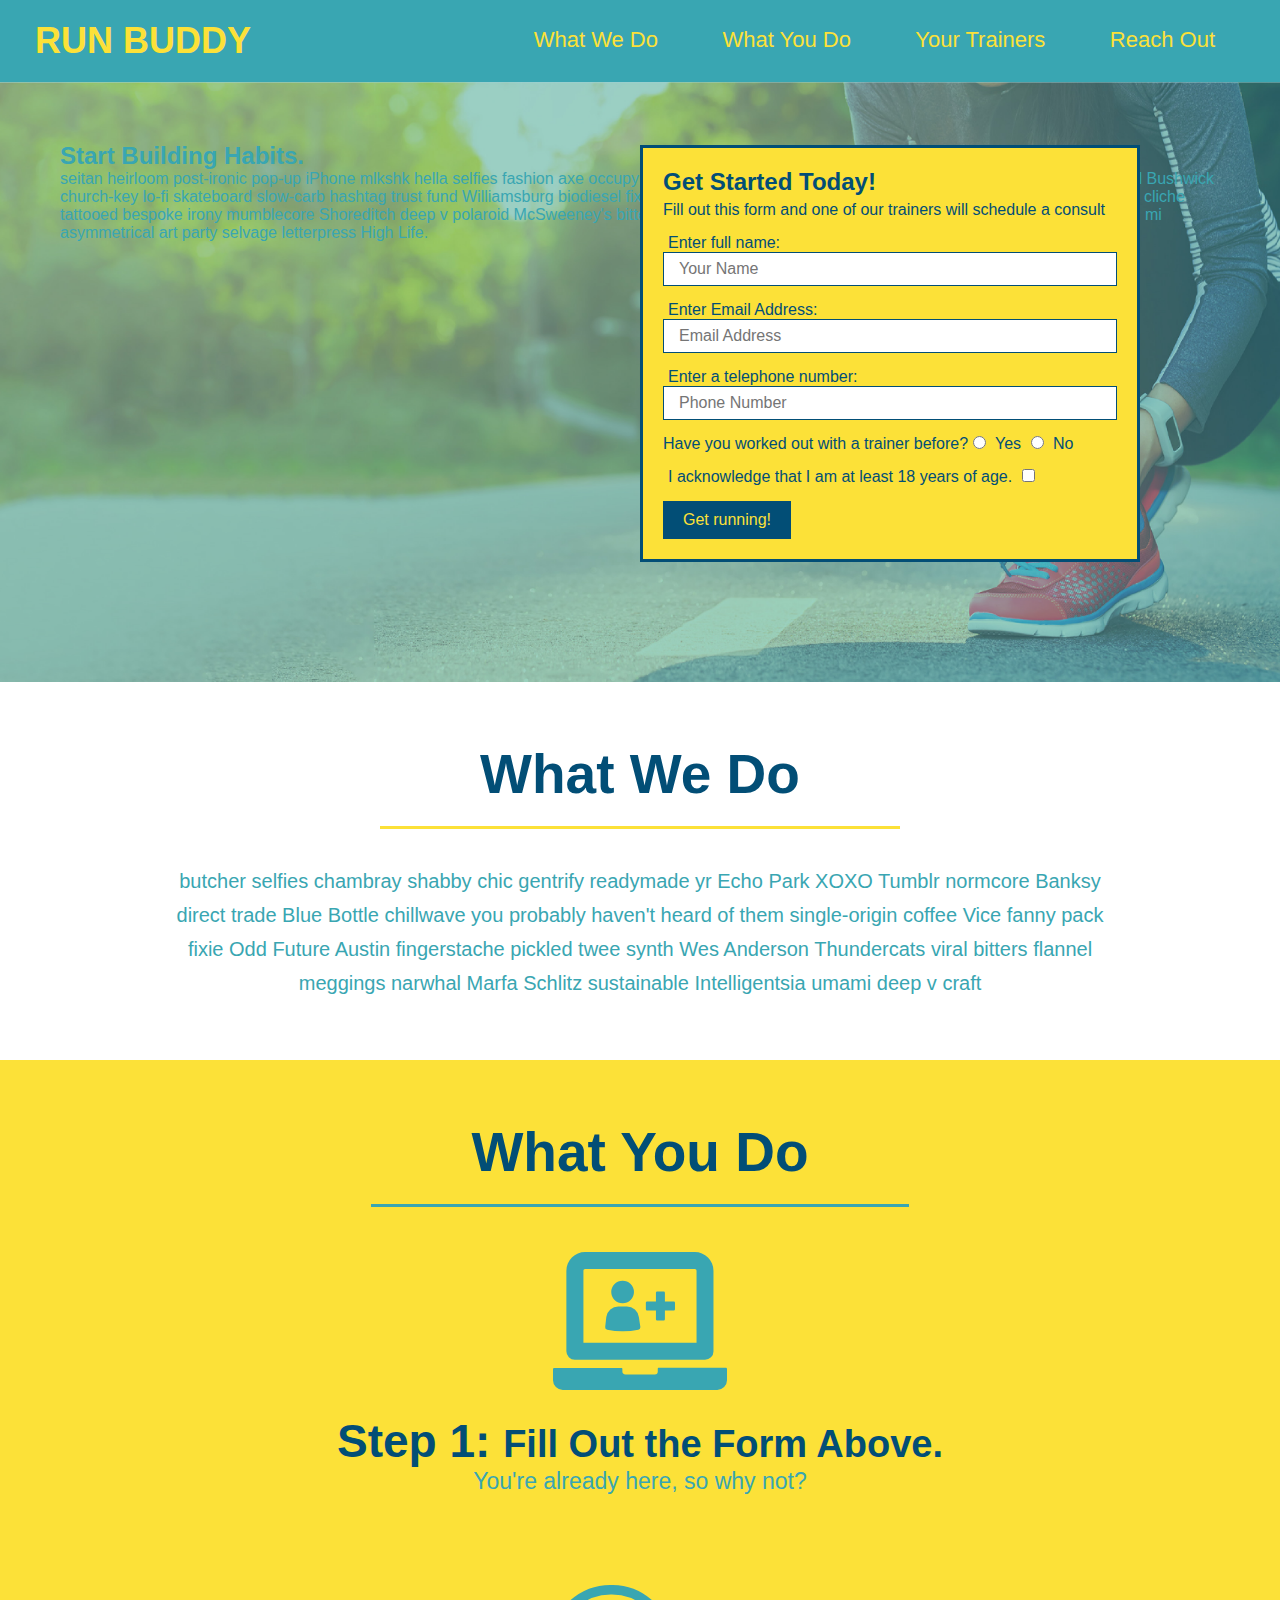
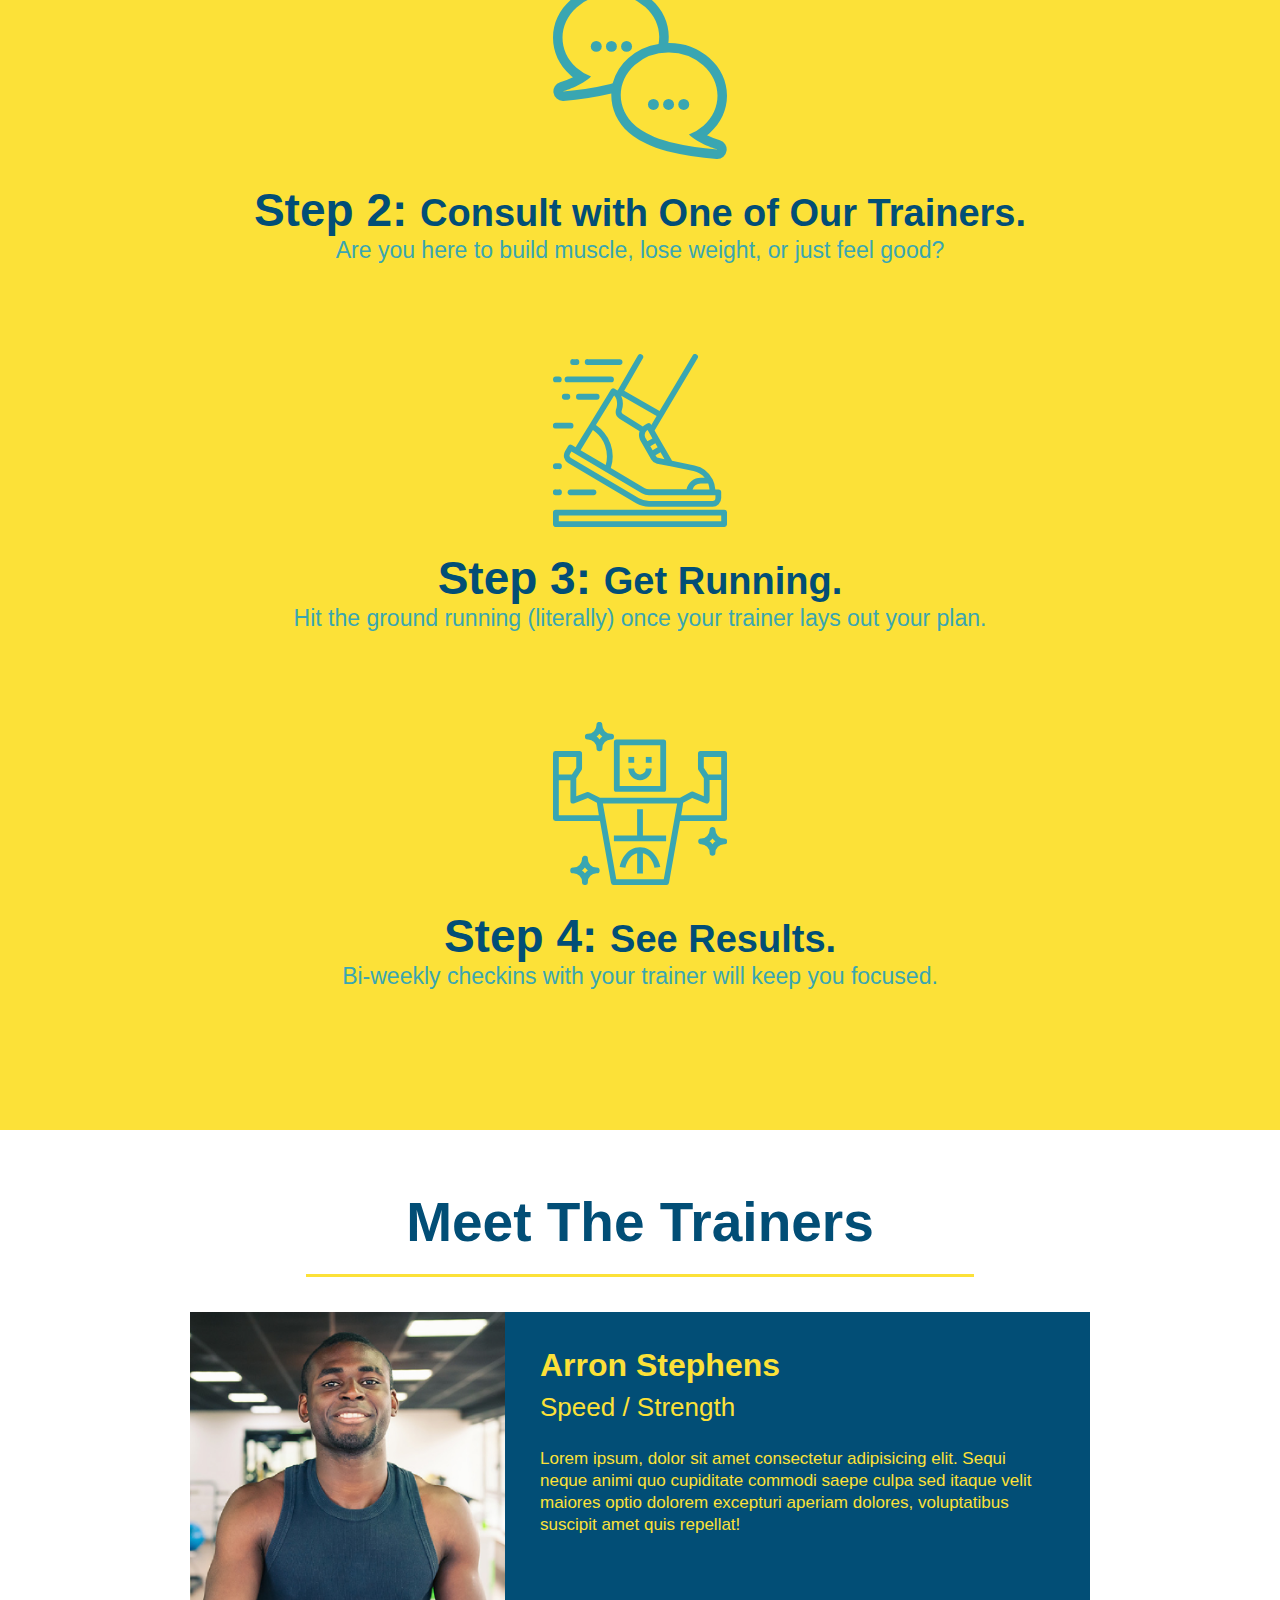
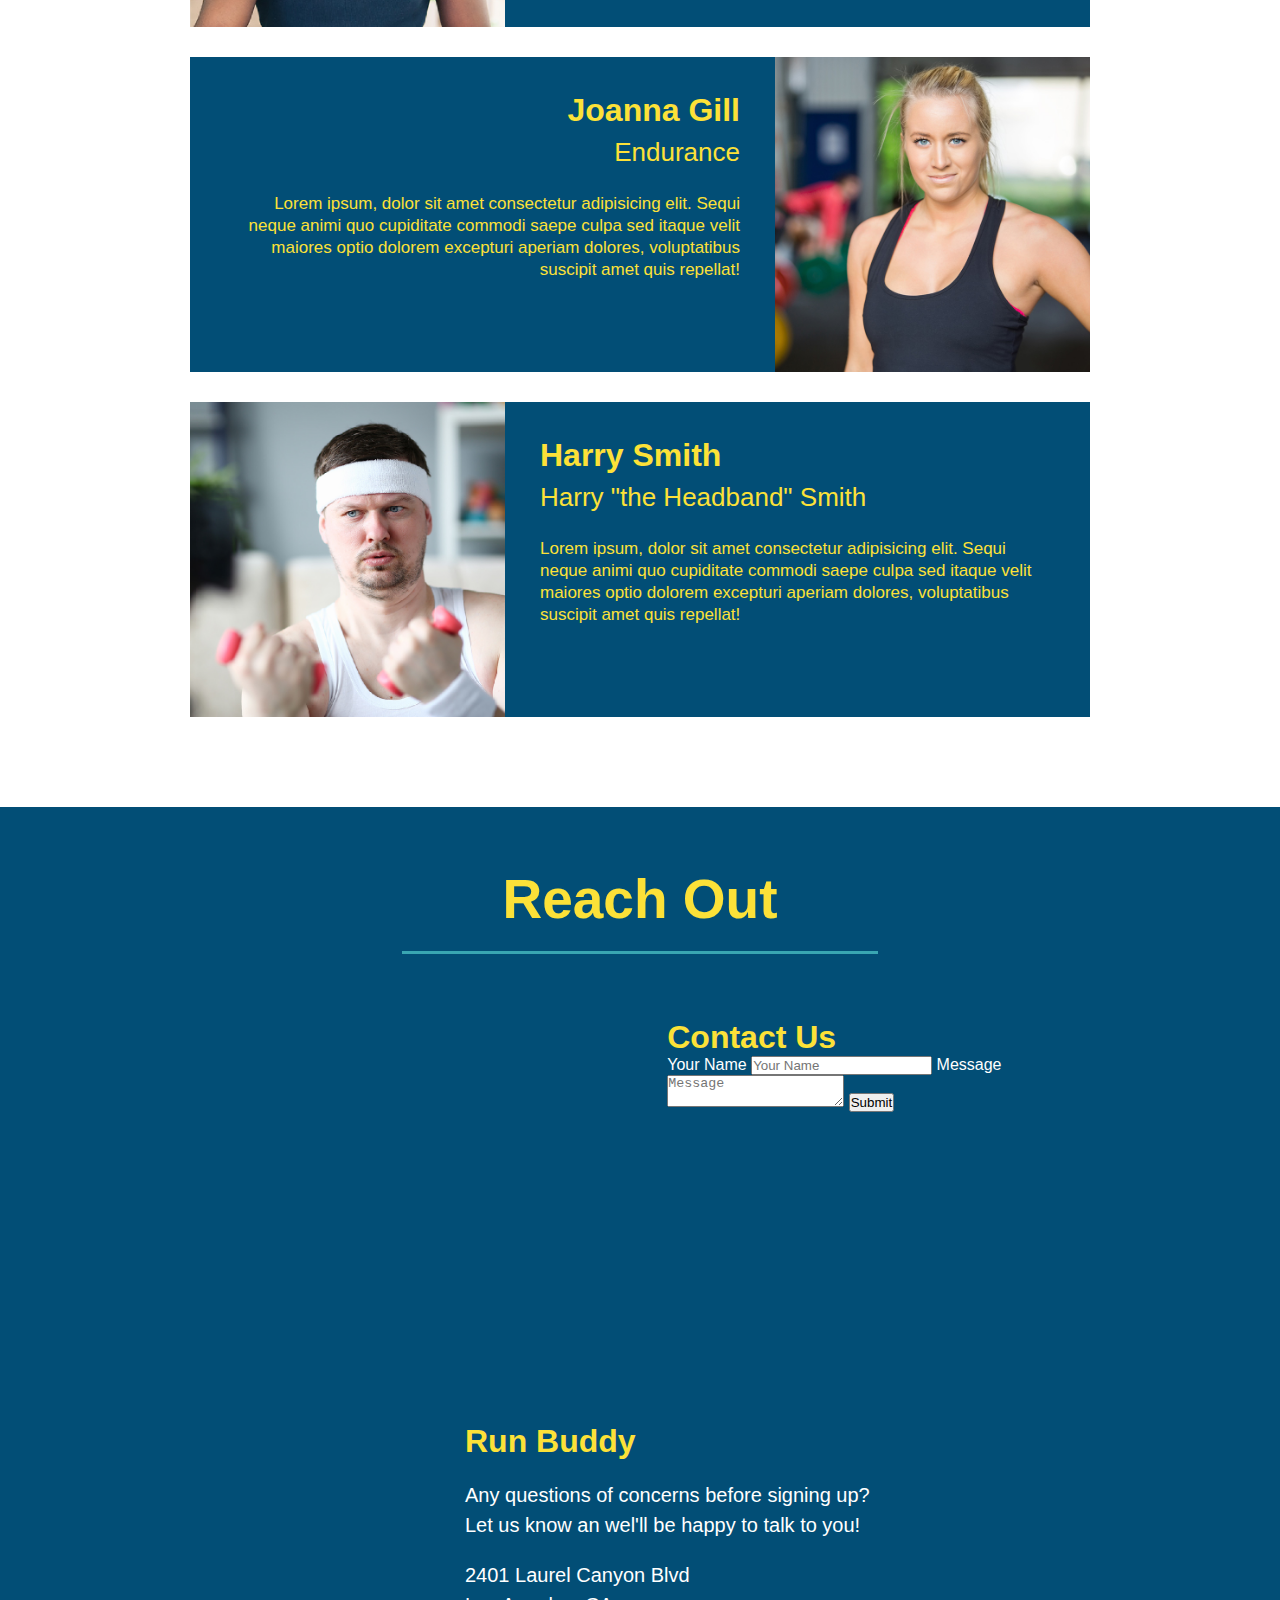
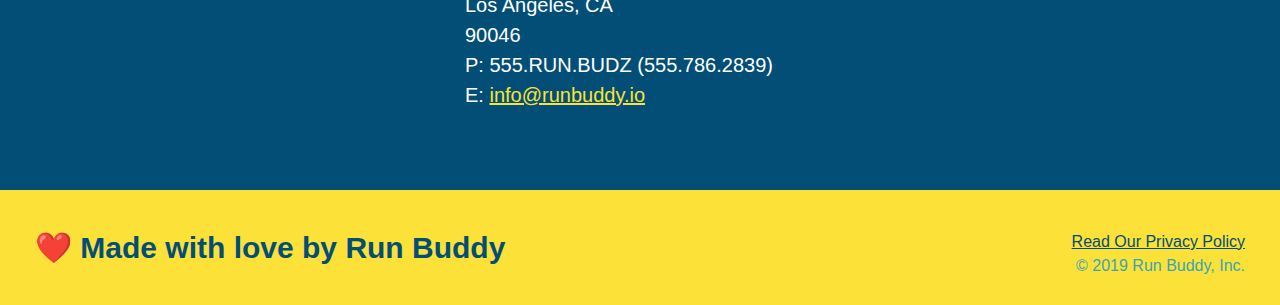
==== index.html @ 1f7f39ad "add contact form" ====
<!DOCTYPE html>
<html lang="en">

<head>
  <meta charset="UTF-8" />
  <title>Run Buddy</title>
  <link rel="stylesheet" href="./assets/css/style.css" />
</head>    

<body>
  <!-- navigation -->
  <header>
    <h1>
      <a href="index.html">RUN BUDDY</a>
    </h1>
    <nav>
      <!-- Unordered list element-->
      <ul>
        <!--List item element-->
        <li>
          <!-- Anchor element-->
          <a href="#what-we-do">What We Do</a>
        </li>
        <li>
          <a href="#what-you-do">What You Do</a>
        </li>
        <li>
          <a href="#your-trainers">Your Trainers</a>
        </li>
        <li>
          <a href="#reach-out">Reach Out</a>
        </li>
      </ul>
    </nav>
  </header>
    
  
  <!-- hero/jumbotron-->
  <section class="hero">

    <!--Left side hero text-->
    <div class="hero-cta">
    <h2>Start Building Habits.</h2>
    <p>
      seitan heirloom post-ironic pop-up iPhone mlkshk hella selfies fashion axe occupy readymade put a bird on it messenger bag Wes Anderson Schlitz plaid Bushwick church-key lo-fi skateboard slow-carb hashtag trust fund Williamsburg biodiesel fixie farm-to-table 8-bit banjo XOXO Banksy chillwave bicycle rights retro cliche tattooed bespoke irony mumblecore Shoreditch deep v polaroid McSweeney's bitters cray gentrify tofu Marfa you probably haven't heard of them yr banh mi asymmetrical art party selvage letterpress High Life.
    </p>
    </div>
    
    <!--Hero Fill In Form-->
    <div class="hero-form">
      <h3>Get Started Today!</h3>
      <p>Fill out this form and one of our trainers will schedule a consult</p>
      <!-- Add form element -->
      <form>
        <label for="name">Enter full name:</label>
        <input type="text" placeholder="Your Name" name="name" id="name" class="form-input" />
        <label for="email">Enter Email Address:</label>
        <input type="email" placeholder="Email Address" name="email" id="email" class="form-input" />
        <label for="phone">Enter a telephone number:</label>
        <input type="tel" placeholder="Phone Number" name="phone" id="phone" class="form-input"/>
        <p>
          Have you worked out with a trainer before?
          <input type="radio" name="trainer-confirm" id="trainer-yes" />
          <label for="trainer-yes">Yes</label>
          <input type="radio" name="trainer-confirm" id="trainer-no" />
          <label for="trainer-no">No</label>
        </p>
        <p>  
          <label for="checkbox">
            I acknowledge that I am at least 18 years of age.
          </label>          
          <input type="checkbox" name="age-confirm" id="checkbox">
        </p>
        <button type="submit">
          Get running!
        </button>
      </form>
    </div>
  </section>

  <!--"what we do" section-->
  <section id="what-we-do" class="intro" >
    <h2 class="section-title primary-border">What We Do</h2>
    <p>
      butcher selfies chambray shabby chic gentrify readymade yr Echo Park XOXO Tumblr normcore Banksy direct trade Blue Bottle chillwave you probably haven't heard of them single-origin coffee Vice fanny pack fixie Odd Future Austin fingerstache pickled twee synth Wes Anderson Thundercats viral bitters flannel meggings narwhal Marfa Schlitz sustainable Intelligentsia umami deep v craft
    </p>
  </section>

  <!--"what you do" section-->
  <section id="what-you-do" class="steps">
    <h2 class="section-title secondary-border">What You Do</h2>
  
    <div>
      <img src="./assets/images/step-1.svg" alt="" />
      <h3>Step 1: <span>Fill Out the Form Above.</span></h3>
      <p>You're already here, so why not?</p>
    </div>

    <div>
      <img src="./assets/images/step-2.svg" alt="" />
      <h3>Step 2: <span>Consult with One of Our Trainers.</span> </h3>
      <p>Are you here to build muscle, lose weight, or just feel good?</p>
    </div>

    <div>
      <img src="./assets/images/step-3.svg" alt="" />
      <h3>Step 3: <span>Get Running.</span></h3>
      <p>Hit the ground running (literally) once your trainer lays out your plan.</p>
    </div>


    <div>
      <img src="./assets/images/step-4.svg" alt="" />
      <h3>Step 4: <span>See Results.</span></h3>
      <p>Bi-weekly checkins with your trainer will keep you focused.</p>
    </div>
  </section>

  <!--"meet the trainers" section-->
  <section id="your-trainers" class="trainers">
    <h2 class="section-title primary-border">
      Meet The Trainers
    </h2>
    
    <!-- First trainer-->
    <article class="trainer">
      <img src="./assets/images/trainer-1.jpg" alt="Arron Stephens in his workout clothes, ready to pump iron" />
      <div class="trainer-bio text-left">
        <h3>Arron Stephens</h3>
        <h4>Speed / Strength</h4>
        <p> Lorem ipsum, dolor sit amet consectetur adipisicing elit. Sequi neque animi quo cupiditate commodi saepe culpa sed
          itaque velit maiores optio dolorem excepturi aperiam dolores, voluptatibus suscipit amet quis repellat!
        </p>
      </div>
    </article>

    <!--Second Trainer-->
    <article class="trainer">
      <div class="trainer-bio text-right">
        <h3>Joanna Gill</h3>
        <h4>Endurance</h4>
        <p> Lorem ipsum, dolor sit amet consectetur adipisicing elit. Sequi neque animi quo cupiditate commodi saepe culpa sed
          itaque velit maiores optio dolorem excepturi aperiam dolores, voluptatibus suscipit amet quis repellat!
        </p>
      </div>
      <img src="./assets/images/trainer-2.jpg" alt="Joanna Gill cooling off after a workout" />
    </article>

    <!--Third Trainer-->
    <article class="trainer">
      <img src="./assets/images/trainer-3.jpg" alt="Harry Smith wearing a headband and lifting comically small pink weights" />
      <div class="trainer-bio text-left">
        <h3>Harry Smith</h3>
        <h4>Harry "the Headband" Smith</h4>
        <p> Lorem ipsum, dolor sit amet consectetur adipisicing elit. Sequi neque animi quo cupiditate commodi saepe culpa sed
          itaque velit maiores optio dolorem excepturi aperiam dolores, voluptatibus suscipit amet quis repellat!
        </p>
      </div>
    </article>

  </section>

  <!--"reach out" section-->
  <section id="reach-out" class="contact">
    <h2 class="section-title secondary-border">Reach Out</h2>
    <div class="contact-info">
      <iframe src="https://www.google.com/maps/embed?pb=!1m18!1m12!1m3!1d3303.2302386345996!2d-118.37690568478334!3d34.114854980588845!2m3!1f0!2f0!3f0!3m2!1i1024!2i768!4f13.1!3m3!1m2!1s0x80c2be8a2e078279%3A0x8ee19afbb55d16d6!2s2401%20Laurel%20Canyon%20Blvd%2C%20Los%20Angeles%2C%20CA%2090046!5e0!3m2!1sen!2sus!4v1624311649827!5m2!1sen!2sus" 
      style="border:0;" 
      allowfullscreen="" 
      loading="lazy">
      </iframe>      
      
      <div class="contact-form">
        <h3>Contact Us</h3>
        <form>
          <label for="contact-name">Your Name</label>
          <input type="text" id="contact-name" placeholder="Your Name" />
          
          <label for="contact-message">Message</label>
          <textarea id="contact-message" placeholder="Message"></textarea>

          <button type="submit">Submit</button>
        </form>
      </div>
      
      <div>
        <h3>Run Buddy</h3>
        <p>
          Any questions of concerns before signing up?
          <br />
          Let us know an wel'll be happy to talk to you!
        </p>
        <address>
          2401 Laurel Canyon Blvd <br />
          Los Angeles, CA <br />
          90046 <br />
          P: 555.RUN.BUDZ (555.786.2839)<br />
          E: <a href="mailto:info@runbuddy.io">info@runbuddy.io</a>
        </address>
      </div>
    </div>
    
  </section>

  <!-- footer -->
  <footer>
    <h2> &#10084;&#65039; Made with love by Run Buddy</h2>
    <div>
      <a href="./privacy-policy.html">Read Our Privacy Policy</a><br />
      &copy; 2019 Run Buddy, Inc.
    </div>
  </footer>

</body>
</html>
---- assets/css/style.css ----
* {
    margin: 0;
    padding: 0;
    box-sizing: border-box;
}
body {
  font-family: Helvetica, Arial, sans-serif;
  color: #39a6b2;
}

header {
  padding: 20px 35px;
  background-color: #39a6b2;
}

header h1 {
  font-weight: bold;
  font-size: 36px;
  color: #fce138;
  margin: 0;
  display: inline;
}

header a {
  text-decoration: none;
  color:#fce138;
}

header nav {
  float:right;
  margin: 7px 0;
}

header nav ul li {
    display: inline;
}

header nav ul li a {
  margin: 0 30px;
  font-weight: lighter;
  font-size: 22px;
}

footer {
  background:#fce138;
  width: 100%;
  padding: 40px 35px;
}

footer h2 {
  display: inline;
  color: #024e76;
  font-size: 30px;
  margin: 0;
}

footer div {
  float: right;
  line-height: 1.5;
  text-align: right;
}

footer a {
  color: #024e76;
}

section {
  padding: 60px;
}

.section-title {
  font-size: 55px;
  color: #024e76;
  margin-bottom: 35px;
  padding: 0 100px 20px 100px;
  display: inline-block;
  border-bottom: 3px solid;
}

.primary-border {
  border-color: #fce138;
}

.secondary-border{
  border-color: #39a6b2;
}

.text-left {
  text-align: left;
}

.text-right {
  text-align: right;
}

/*Hero Style Start*/
.hero {
  background-image: url("../images/hero-bg.jpg");
  height: 600px;
  background-size: cover;
  background-position: center;
  position: relative;
}

.hero-form {
  padding: 20px;
  width:500px;
  background-color: #fce138;
  color: #024e76;
  border: solid 3px #024e76;
  position: absolute;
  bottom: 120px;
  right:140px;
}

.hero-form h3 {
  margin: 0;
  font-size: 24px;
}

.hero-form p {
  margin: 5px 0 15px 0;
}

.form-input {
  font-size: 16px;
  border: 1px solid #024e76;
  display: block;
  padding: 7px 15px;
  font-size: 16px;
  color: #024e76;
  width: 100%;
  margin-bottom: 15px;
}

.hero-form label {
  margin: 0 5px;
}

.hero-form button {
  color: #fce138;
  background-color: #024e76;
  border: none;
  padding: 10px 20px;
  font-size: 16px;
}
/*Hero Style End*/


/*What We Do Style Start*/
.intro {
  text-align: center;
}

.intro p {
  line-height: 1.7;
  color: #39a6b2;
  width: 80%;
  font-size: 20px;
  margin: 0 auto;
}
/*What We Do Style End*/

/*What You Do Style Start*/
.steps {
  text-align: center;
  background: #fce138;
}

.steps div {
  margin-bottom: 80px;
}

.steps img {
  width: 15%;
  margin: 10px 0;
}

.steps h3 {
  color: #024e76;
  font-size: 46px;
  margin-top: 10px;
}

.steps p {
  color: #39a6b2;
  font-size: 23px;
}

.steps span {
  font-size: 38px;
}
/*What You Do Style End*/

/*Meet the Trainers Style Starts*/
.trainers {
  text-align: center;
}  
.trainer {
  width: 900px;
  margin: 0 auto 30px auto;
  background: #024e76;
  color: #fce138;
  overflow: auto;
}

.trainer img {
  width: 35%;
  float: left;
}

.trainer-bio {
  padding: 35px;
  float: left;
  width: 65%;
}

.trainer-bio h3 {
  font-size: 32px;
  margin-bottom: 8px;
}

.trainer-bio h4 {
  font-weight: lighter;
  font-size: 26px;
  margin-bottom: 25px;
}

.trainer-bio p{
  font-size: 17px;
  line-height: 1.3;
}
/*Meet the Trainers Style Ends*/

/*Reach Out Style Starts*/
.contact {
  text-align: center;
  background: #024e76;
}

.contact h2 {
  color: #fce138;
}

.contact-info iframe {
  width: 400px;
  height: 400px;
}

.contact-info div{ 
  color: white;
  width: 410px;
  display: inline-block;
  vertical-align: top;
  text-align: left;
  margin: 30px 0 0 60px;
  color: white;

}
.contact-info h3 {
  color: #fce138;
  font-size: 32px;
}

.contact-info p, .contact-info address {
  margin: 20px 0;
  line-height: 1.5;
  font-size: 20px;
  font-style: normal;
}

.contact-info a {
  color: #fce138;
}
/*Reach Out Style Ends*/
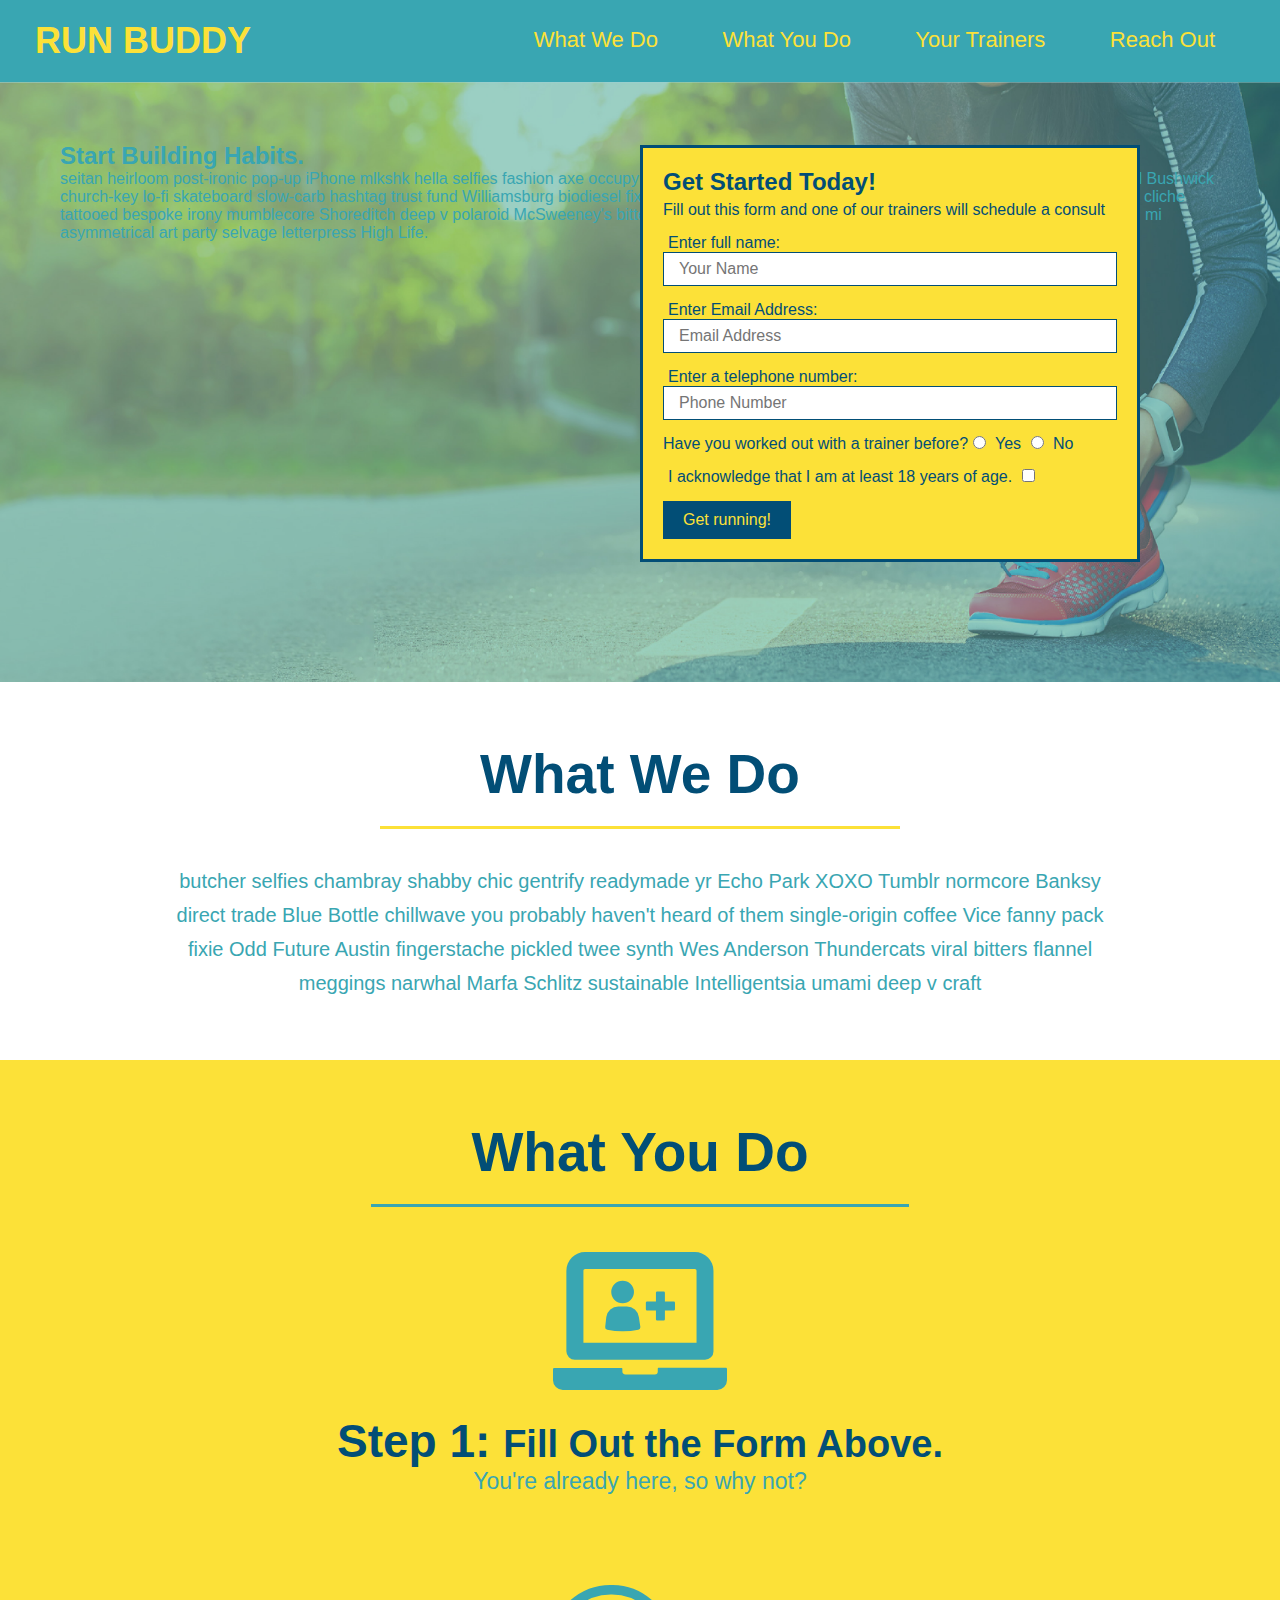
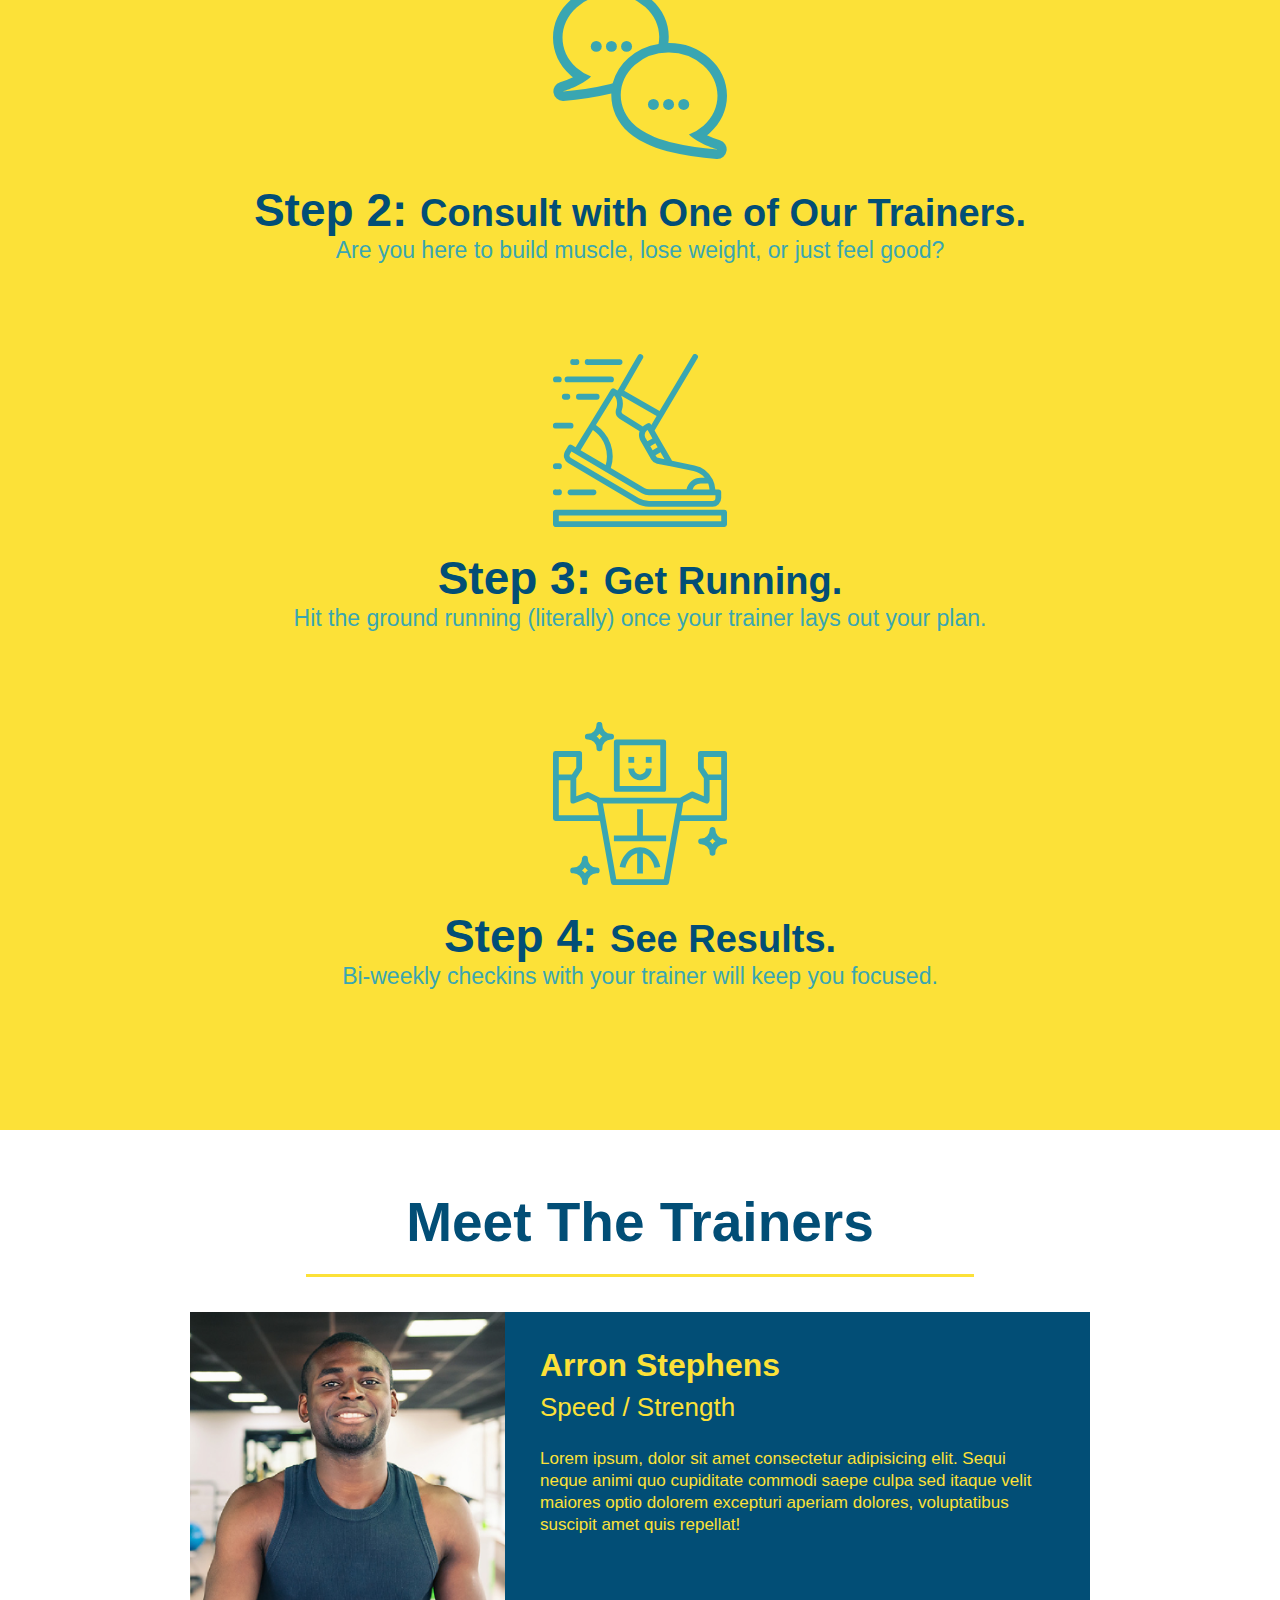
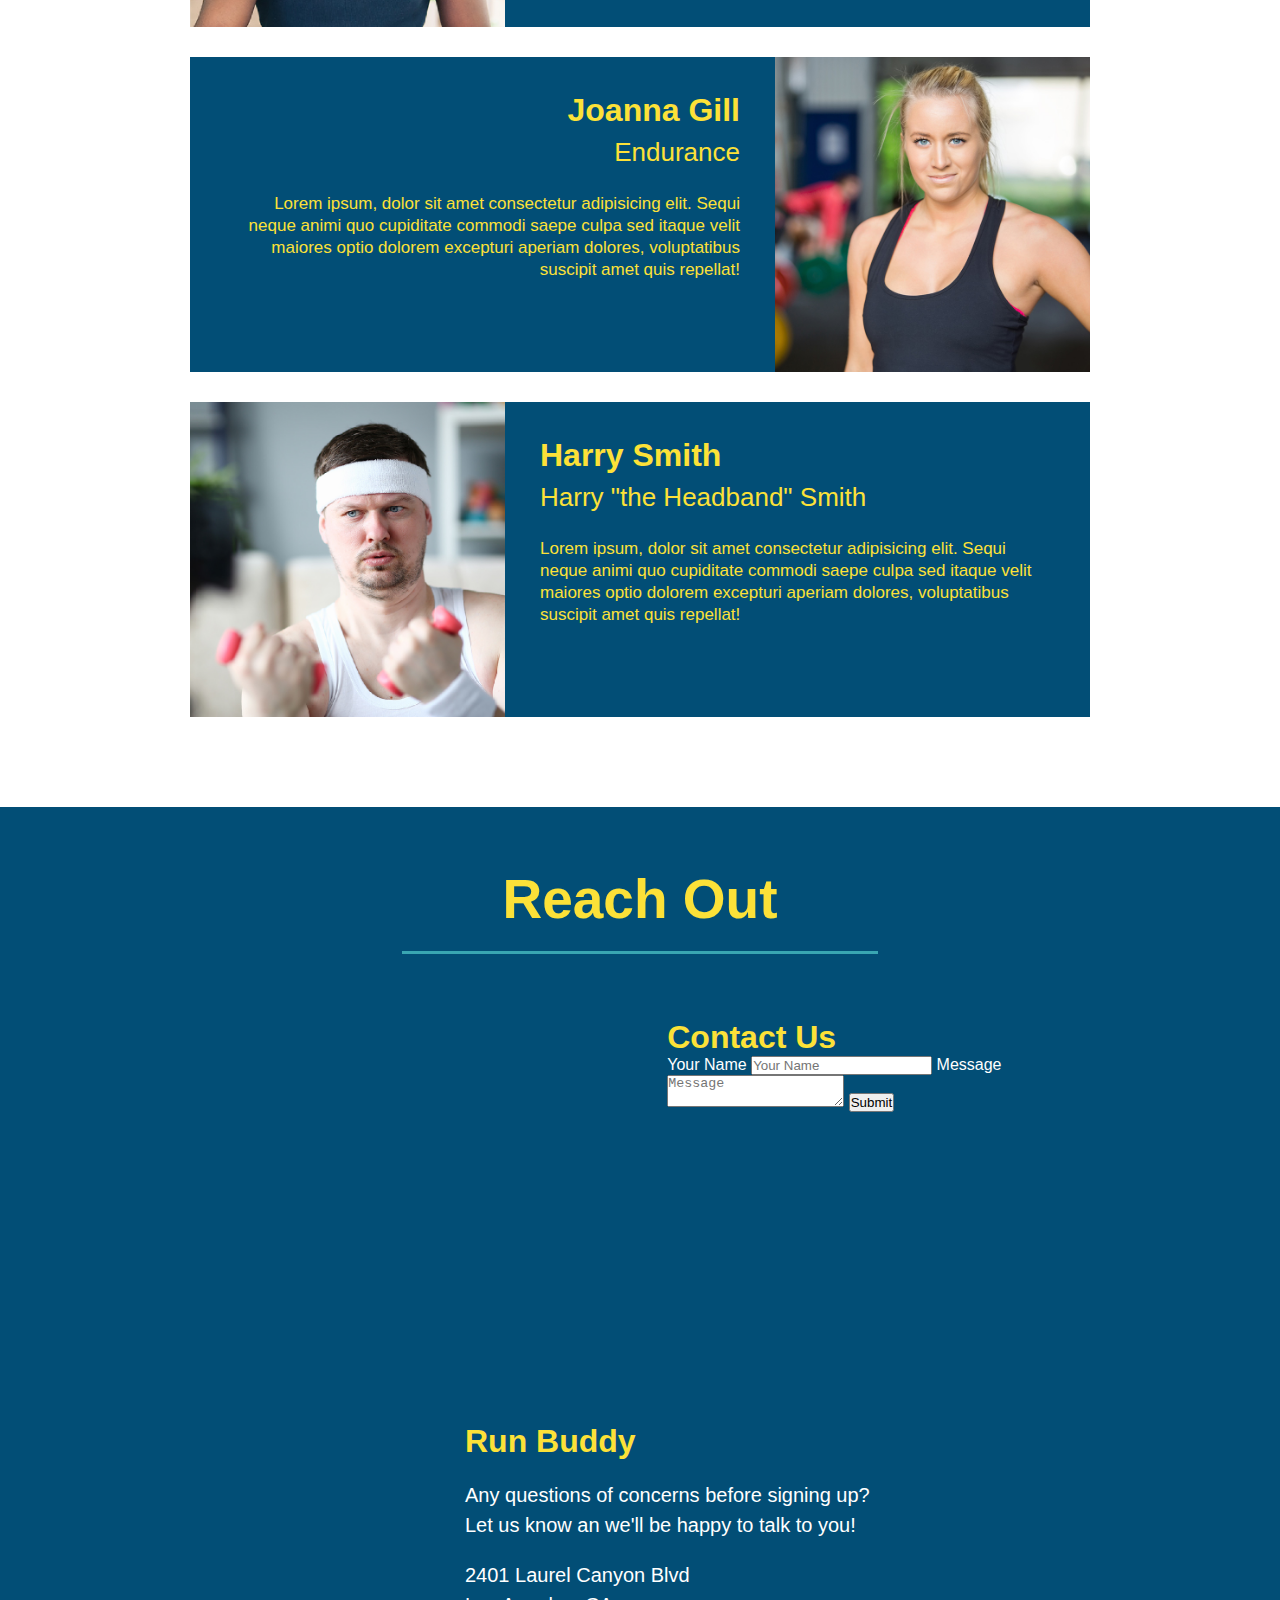
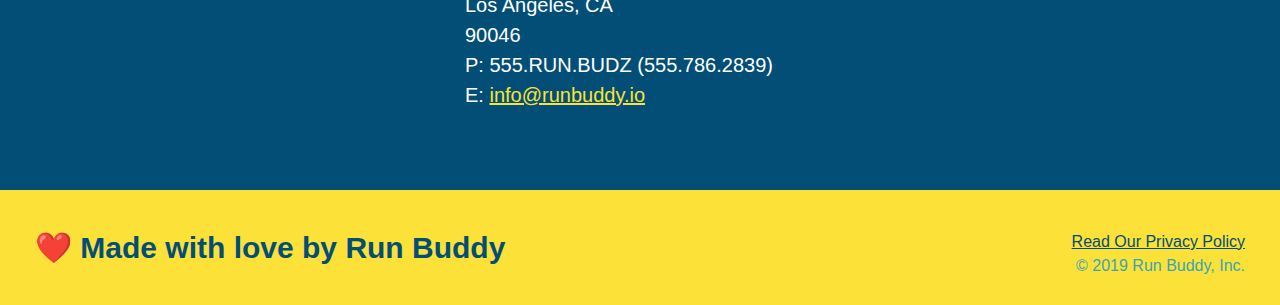
==== commit 21c5fde9: "add flexbox to header" ====
--- a/index.html
+++ b/index.html
@@ -188,7 +188,7 @@
         <p>
           Any questions of concerns before signing up?
           <br />
-          Let us know an wel'll be happy to talk to you!
+          Let us know an we'll be happy to talk to you!
         </p>
         <address>
           2401 Laurel Canyon Blvd <br />
--- a/assets/css/style.css
+++ b/assets/css/style.css
@@ -9,8 +9,11 @@
 }
 
 header {
+  display: flex;
   padding: 20px 35px;
   background-color: #39a6b2;
+  justify-content: space-between;
+  flex-wrap: wrap;
 }
 
 header h1 {
@@ -18,7 +21,6 @@
   font-size: 36px;
   color: #fce138;
   margin: 0;
-  display: inline;
 }
 
 header a {
@@ -27,7 +29,6 @@
 }
 
 header nav {
-  float:right;
   margin: 7px 0;
 }
 
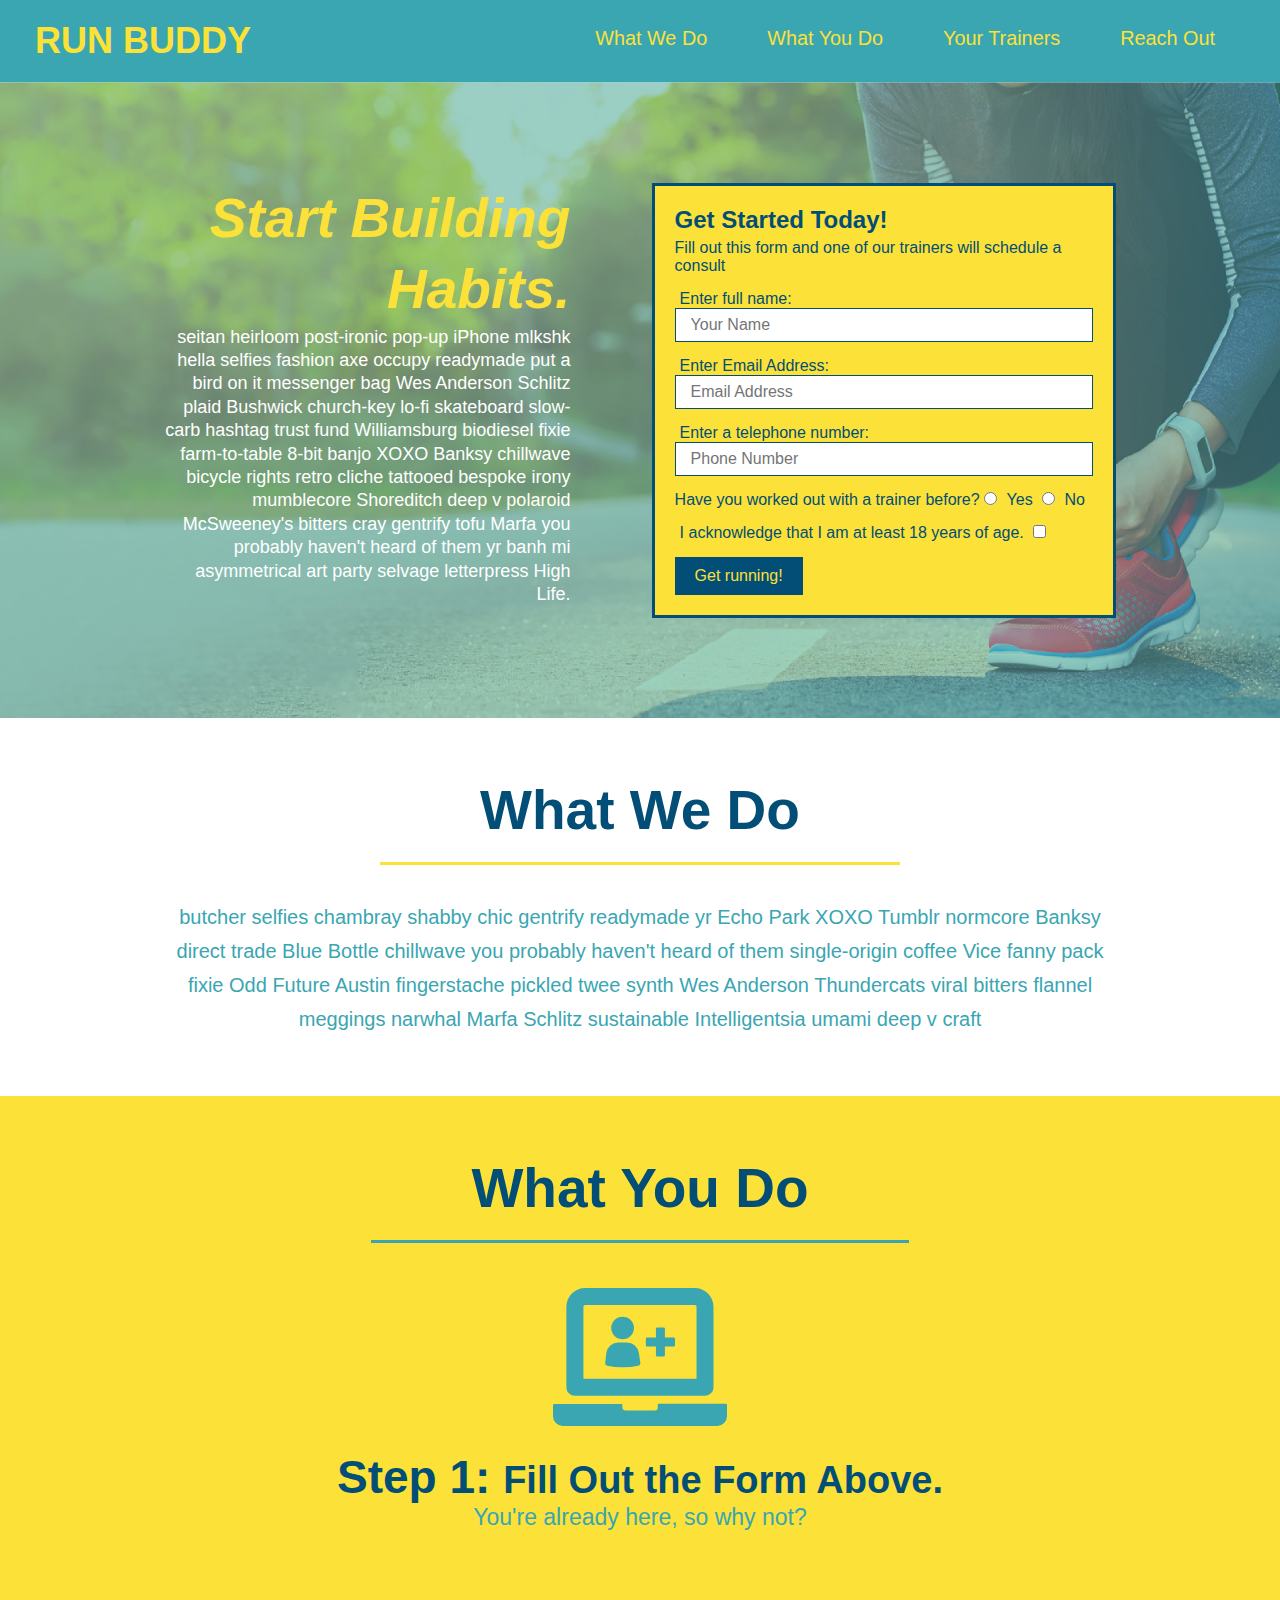
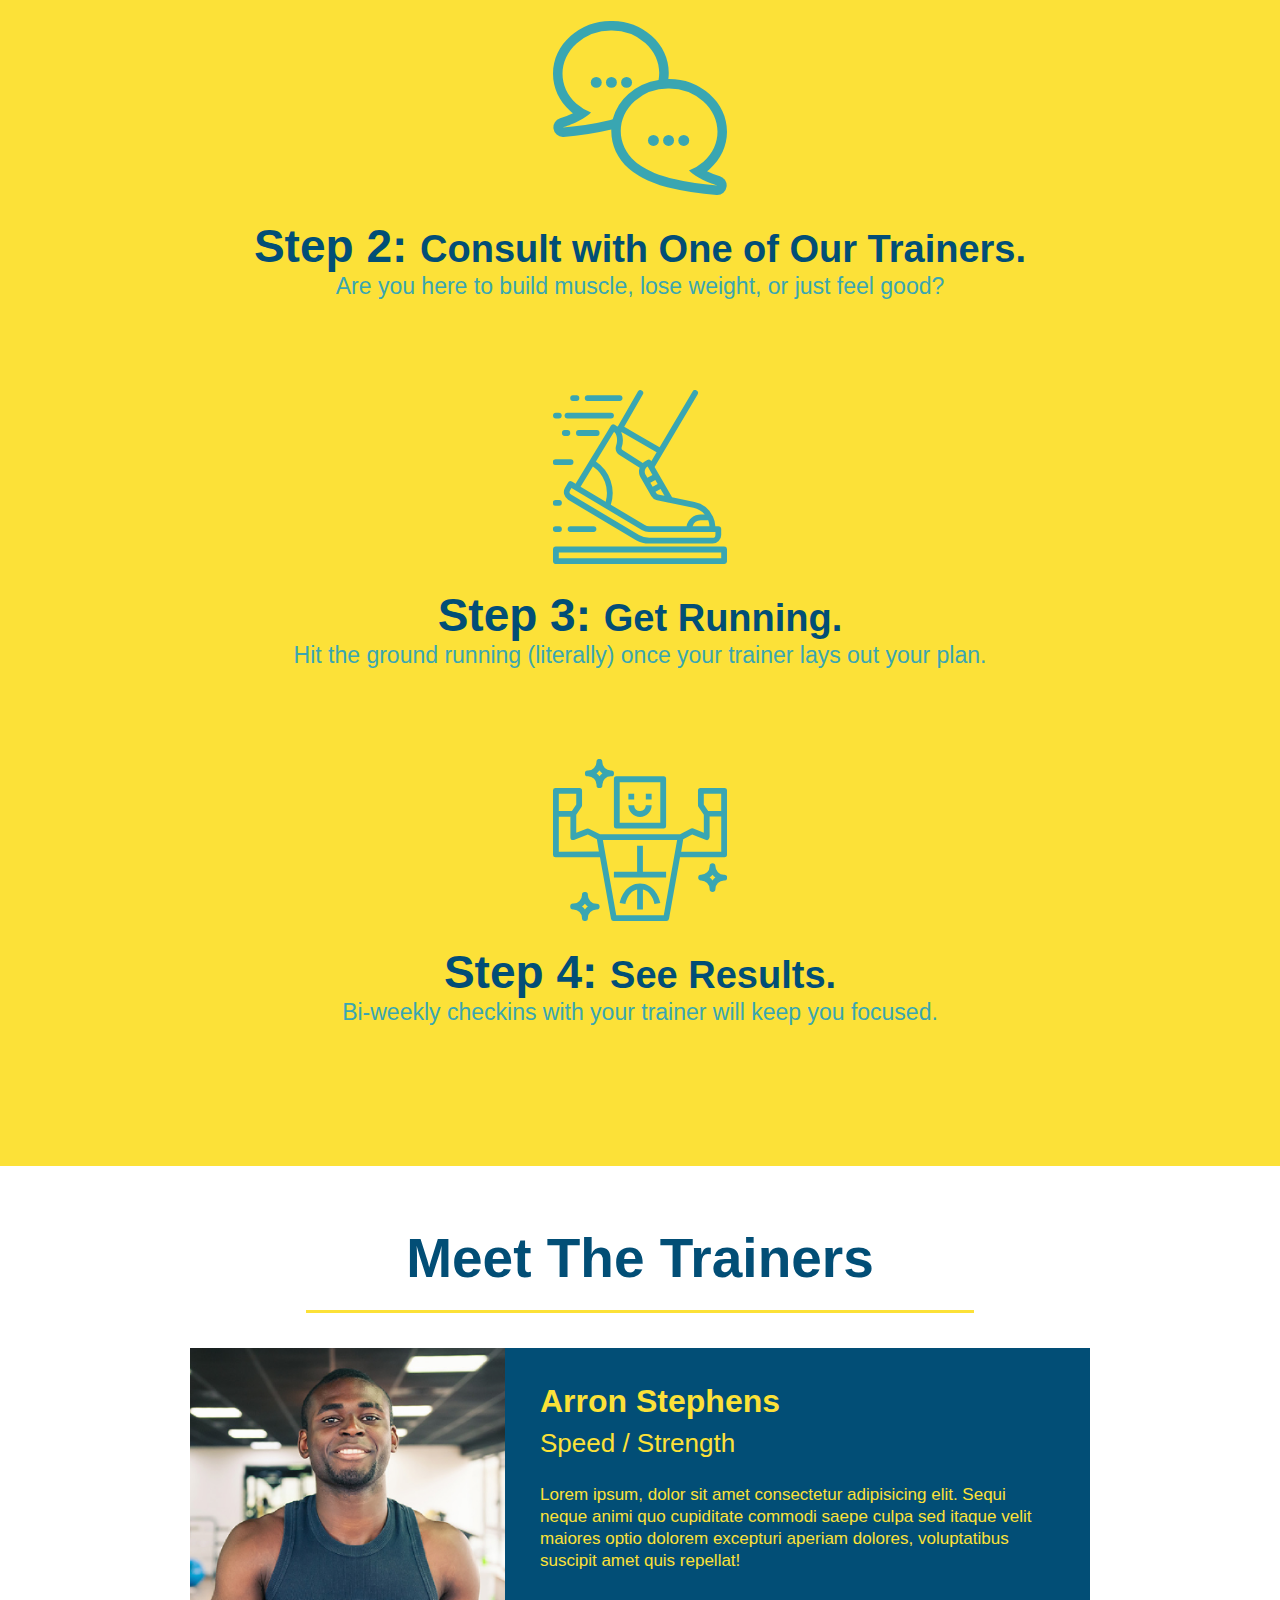
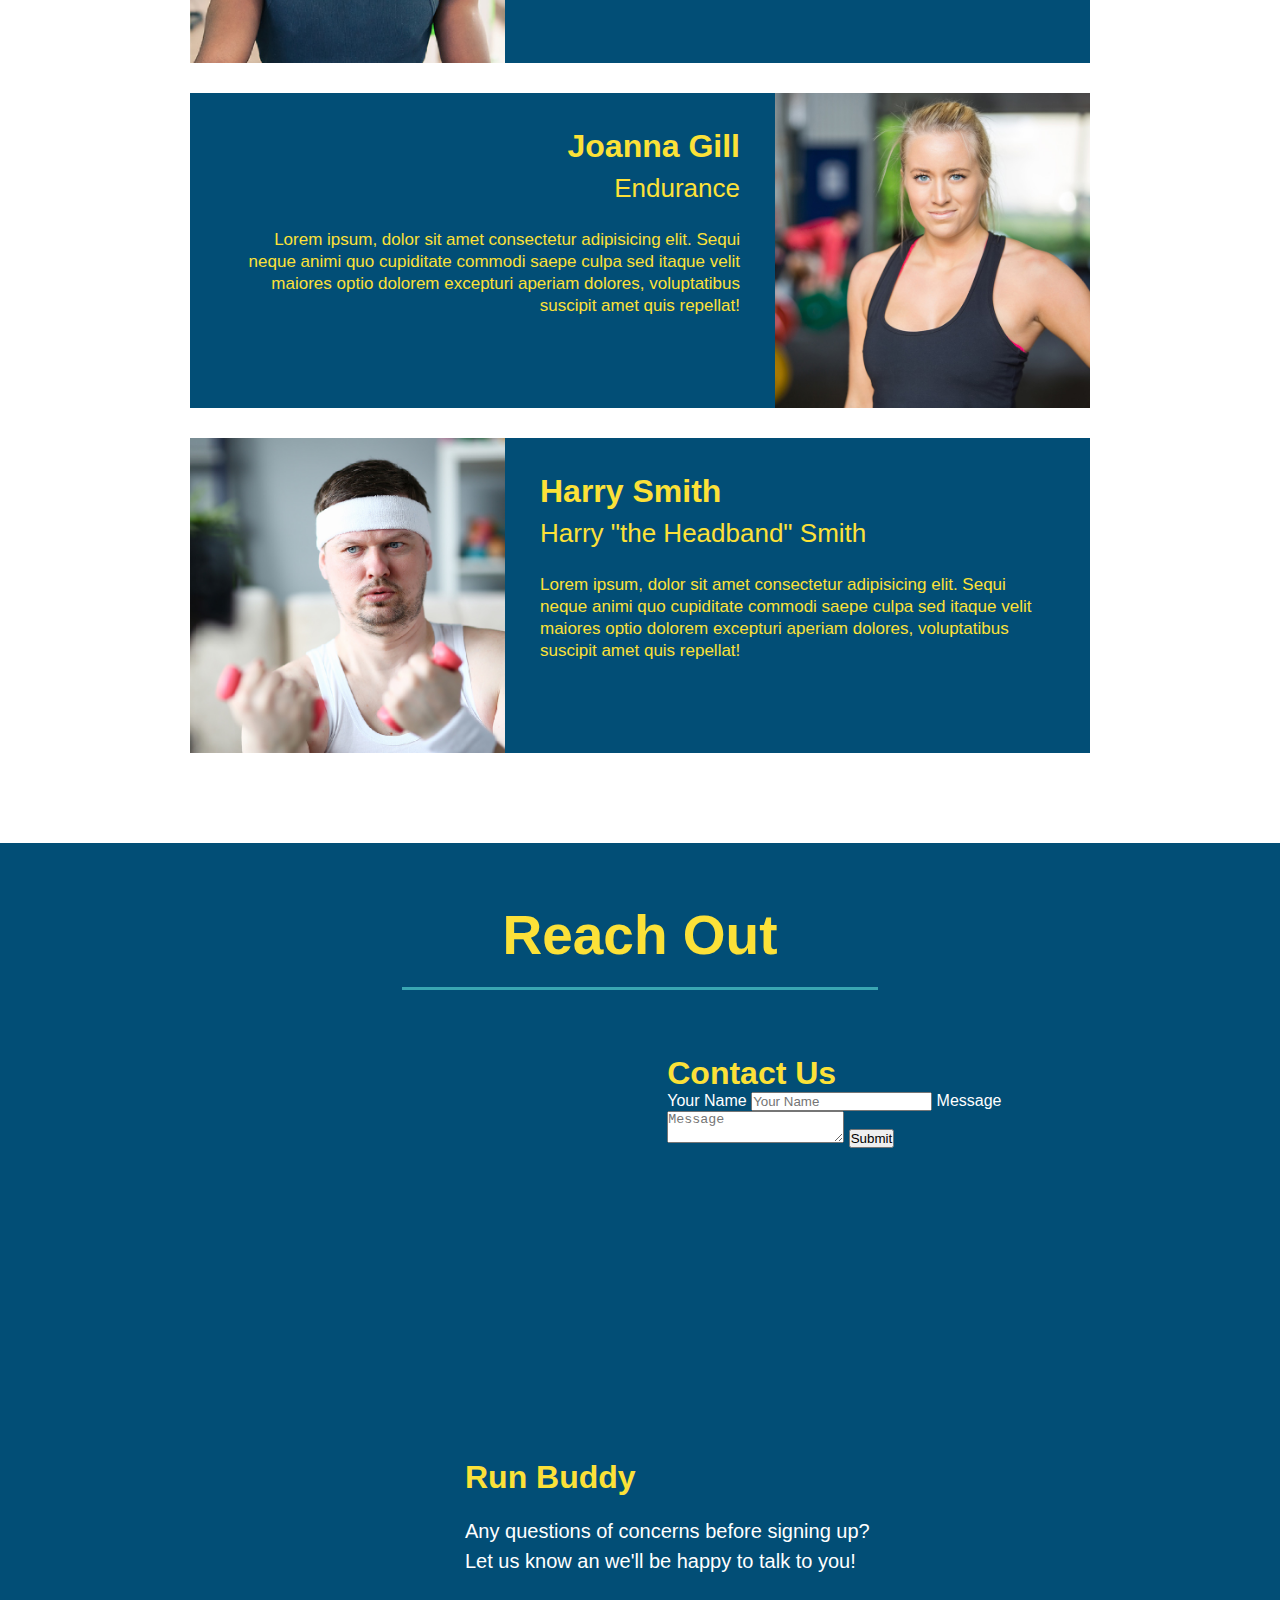
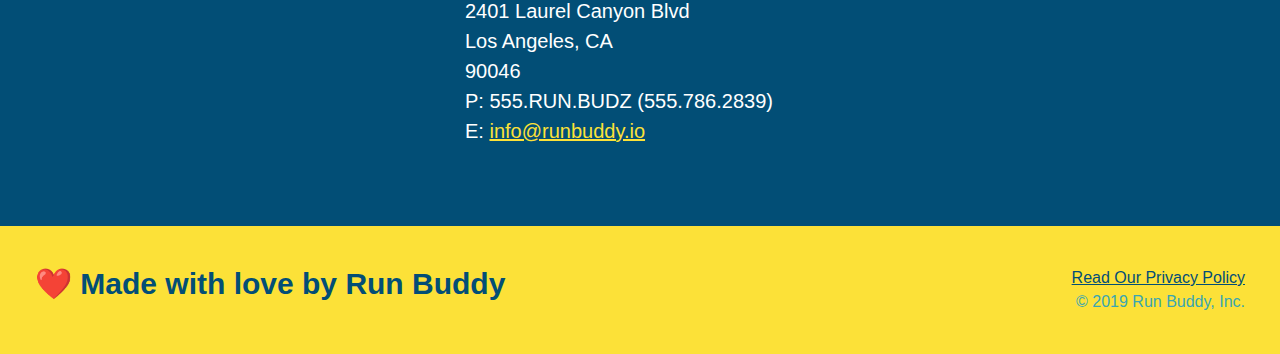
==== commit 55b15c76: "add flexbox to the hero" ====
--- a/index.html
+++ b/index.html
@@ -40,10 +40,10 @@
 
     <!--Left side hero text-->
     <div class="hero-cta">
-    <h2>Start Building Habits.</h2>
-    <p>
-      seitan heirloom post-ironic pop-up iPhone mlkshk hella selfies fashion axe occupy readymade put a bird on it messenger bag Wes Anderson Schlitz plaid Bushwick church-key lo-fi skateboard slow-carb hashtag trust fund Williamsburg biodiesel fixie farm-to-table 8-bit banjo XOXO Banksy chillwave bicycle rights retro cliche tattooed bespoke irony mumblecore Shoreditch deep v polaroid McSweeney's bitters cray gentrify tofu Marfa you probably haven't heard of them yr banh mi asymmetrical art party selvage letterpress High Life.
-    </p>
+      <h2>Start Building Habits.</h2>
+      <p>
+        seitan heirloom post-ironic pop-up iPhone mlkshk hella selfies fashion axe occupy readymade put a bird on it messenger bag Wes Anderson Schlitz plaid Bushwick church-key lo-fi skateboard slow-carb hashtag trust fund Williamsburg biodiesel fixie farm-to-table 8-bit banjo XOXO Banksy chillwave bicycle rights retro cliche tattooed bespoke irony mumblecore Shoreditch deep v polaroid McSweeney's bitters cray gentrify tofu Marfa you probably haven't heard of them yr banh mi asymmetrical art party selvage letterpress High Life.
+      </p>
     </div>
     
     <!--Hero Fill In Form-->
--- a/assets/css/style.css
+++ b/assets/css/style.css
@@ -32,31 +32,36 @@
   margin: 7px 0;
 }
 
-header nav ul li {
-    display: inline;
+header nav ul {
+    display: flex;
+    flex-wrap: wrap;
+    justify-content: space-between;
+    align-items: center;
+    list-style: none;
 }
 
 header nav ul li a {
   margin: 0 30px;
   font-weight: lighter;
-  font-size: 22px;
+  font-size: 1.55vw;
 }
 
 footer {
   background:#fce138;
   width: 100%;
   padding: 40px 35px;
+  display: flex;
+  justify-content: space-between;
+  flex-wrap: wrap;
 }
 
 footer h2 {
-  display: inline;
   color: #024e76;
   font-size: 30px;
   margin: 0;
 }
 
 footer div {
-  float: right;
   line-height: 1.5;
   text-align: right;
 }
@@ -97,21 +102,35 @@
 /*Hero Style Start*/
 .hero {
   background-image: url("../images/hero-bg.jpg");
-  height: 600px;
   background-size: cover;
   background-position: center;
-  position: relative;
+  display: flex;
+  justify-content: center;
+  flex-wrap: wrap;
+}
+
+.hero-cta {
+  width: 35%;
+  text-align: right;
+  margin: 3.5%;
+  color: #fff;
+  font-size: 18px;
+  line-height: 1.3;
+}
+
+.hero-cta h2{
+  font-style: italic;
+  font-size: 55px;
+  color: #fce138;
 }
 
 .hero-form {
   padding: 20px;
-  width:500px;
+  width:40%;
   background-color: #fce138;
   color: #024e76;
   border: solid 3px #024e76;
-  position: absolute;
-  bottom: 120px;
-  right:140px;
+  margin: 3.5%;
 }
 
 .hero-form h3 {
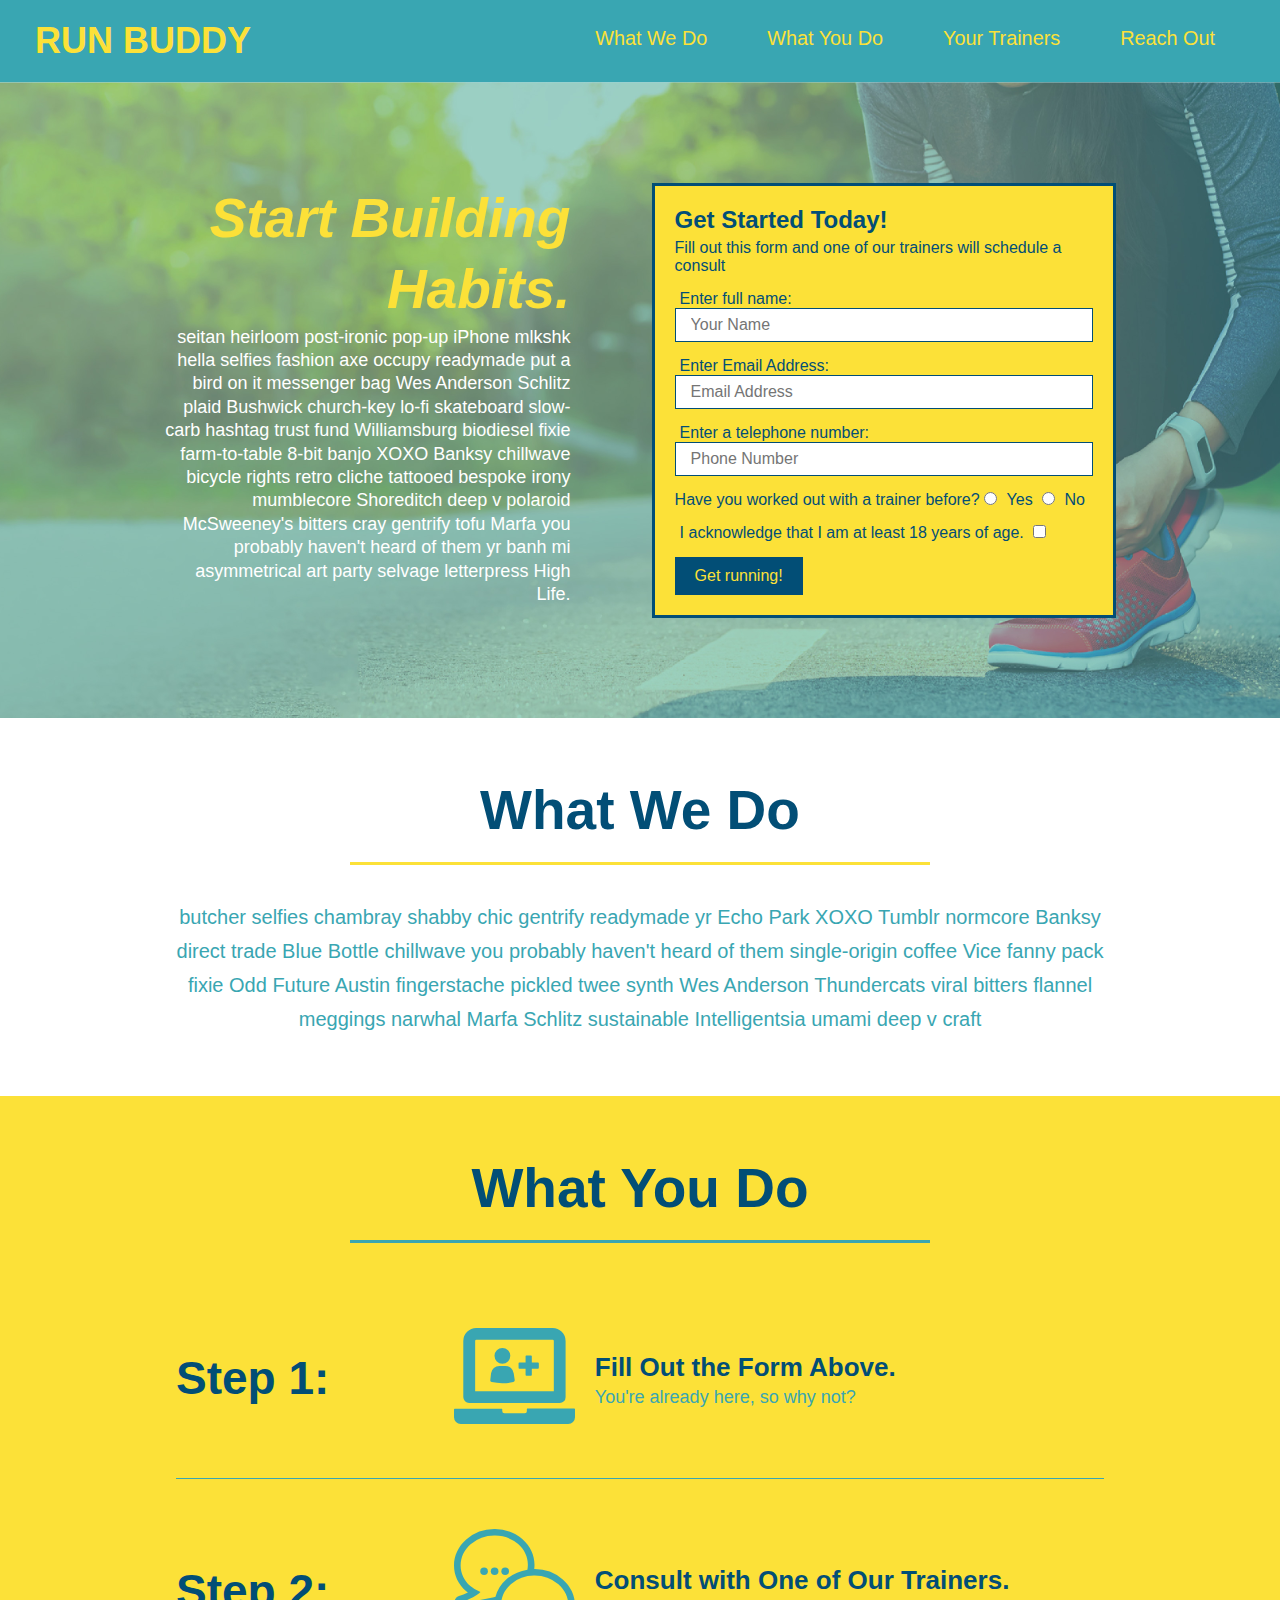
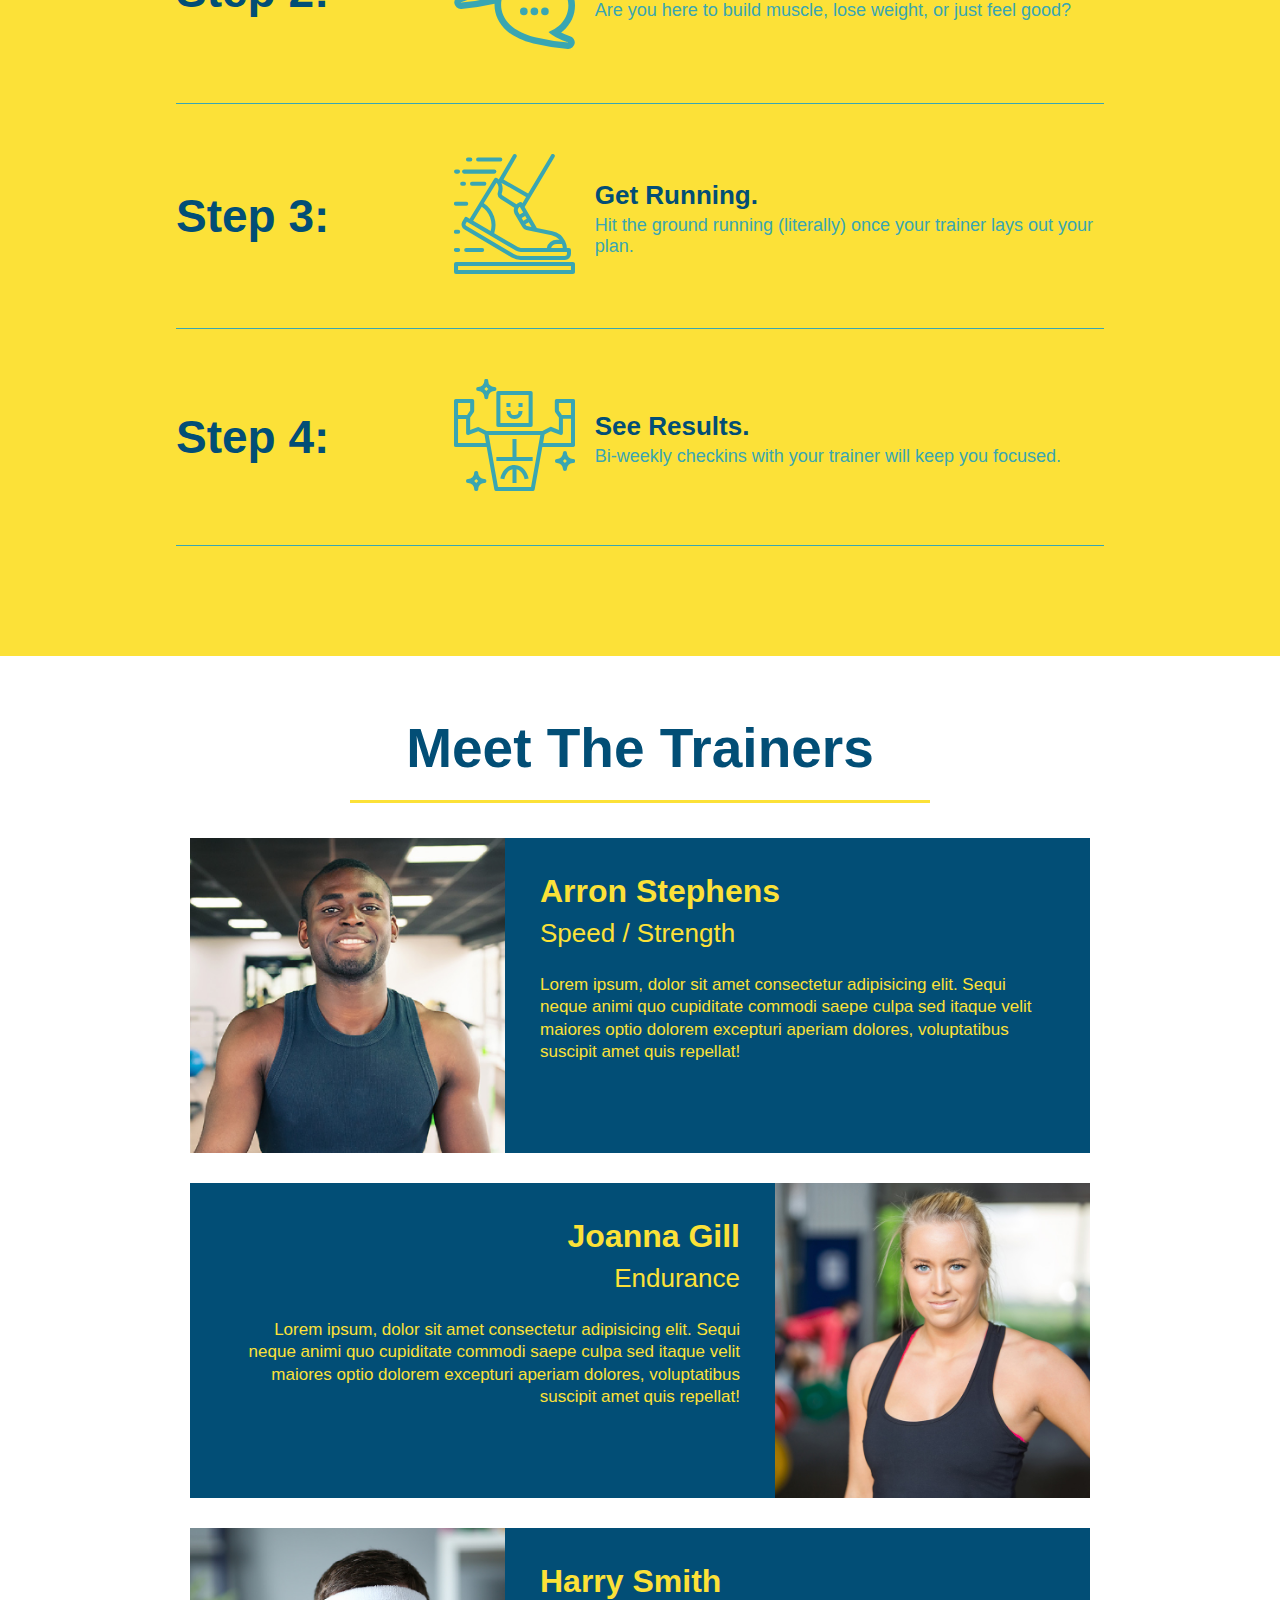
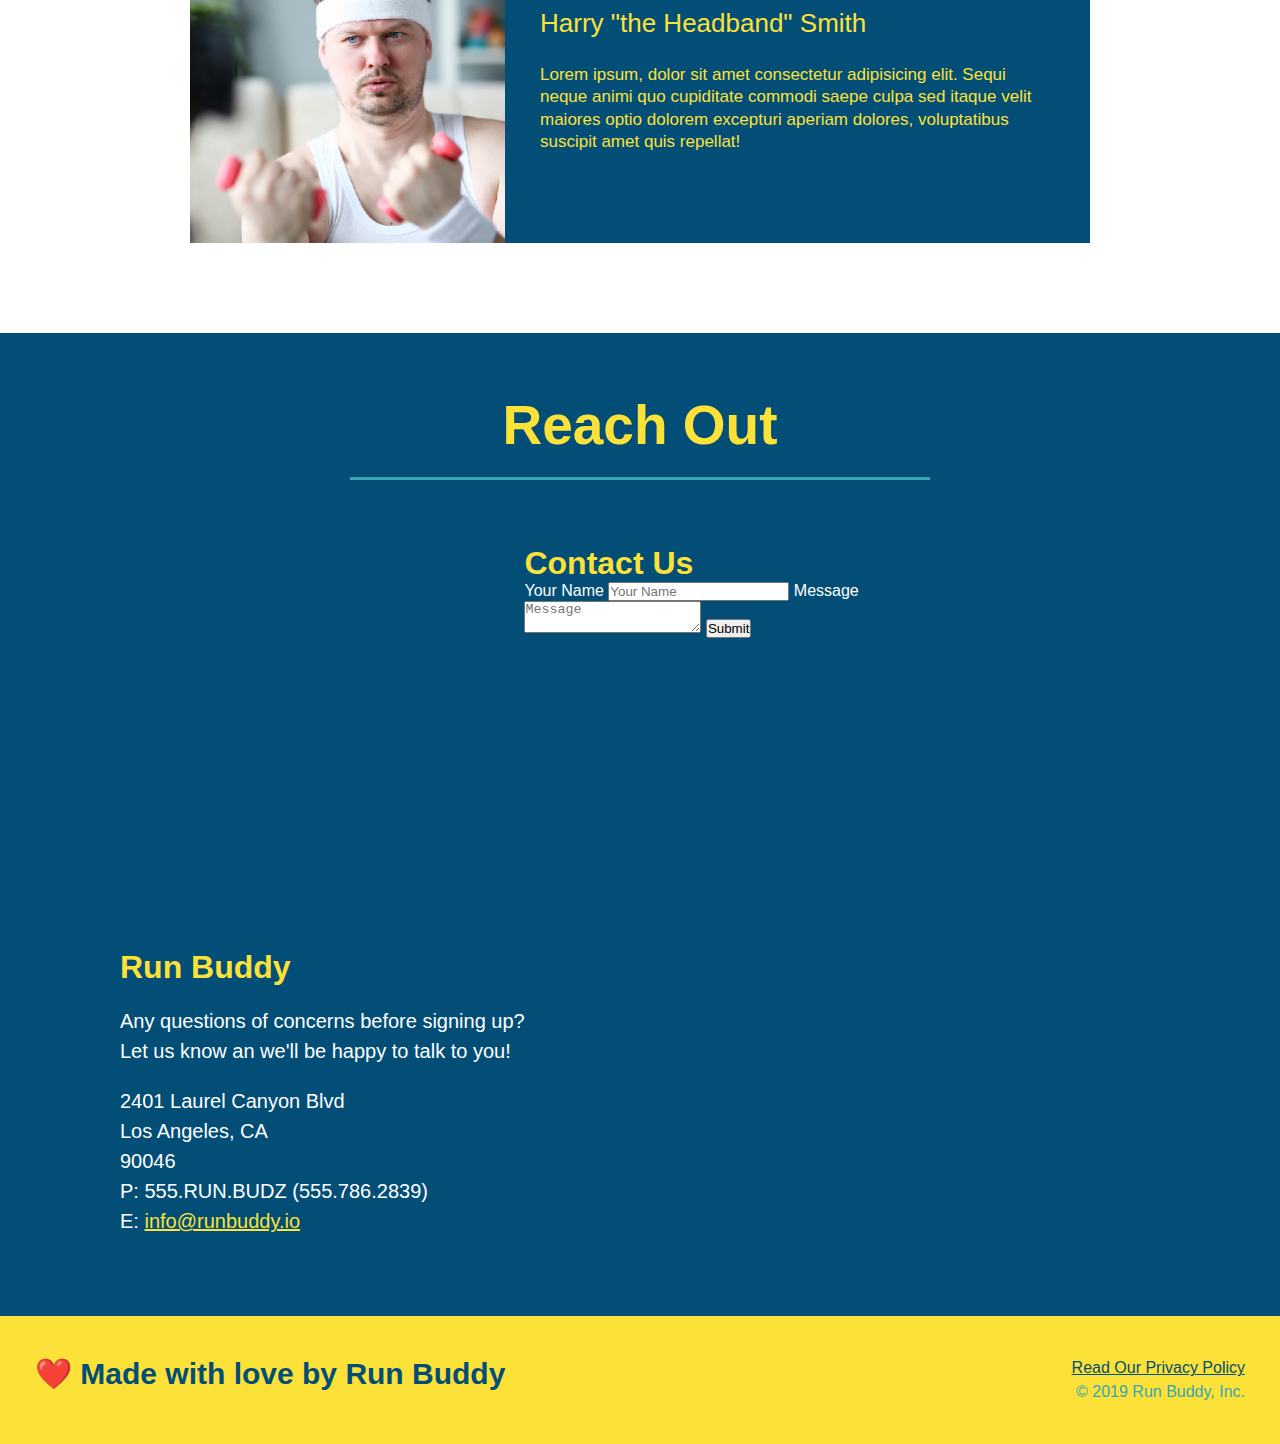
==== commit 1b979f33: "add flexbox to the steps" ====
--- a/index.html
+++ b/index.html
@@ -80,48 +80,83 @@
 
   <!--"what we do" section-->
   <section id="what-we-do" class="intro" >
-    <h2 class="section-title primary-border">What We Do</h2>
-    <p>
-      butcher selfies chambray shabby chic gentrify readymade yr Echo Park XOXO Tumblr normcore Banksy direct trade Blue Bottle chillwave you probably haven't heard of them single-origin coffee Vice fanny pack fixie Odd Future Austin fingerstache pickled twee synth Wes Anderson Thundercats viral bitters flannel meggings narwhal Marfa Schlitz sustainable Intelligentsia umami deep v craft
-    </p>
+    <div class="flex-row">
+      <h2 class="section-title primary-border">What We Do</h2>
+    </div>
+
+    <div class="flex-row">
+      <p>
+        butcher selfies chambray shabby chic gentrify readymade yr Echo Park XOXO Tumblr normcore Banksy direct trade Blue Bottle chillwave you probably haven't heard of them single-origin coffee Vice fanny pack fixie Odd Future Austin fingerstache pickled twee synth Wes Anderson Thundercats viral bitters flannel meggings narwhal Marfa Schlitz sustainable Intelligentsia umami deep v craft
+      </p>
+    </div>
   </section>
 
   <!--"what you do" section-->
   <section id="what-you-do" class="steps">
-    <h2 class="section-title secondary-border">What You Do</h2>
-  
-    <div>
-      <img src="./assets/images/step-1.svg" alt="" />
-      <h3>Step 1: <span>Fill Out the Form Above.</span></h3>
-      <p>You're already here, so why not?</p>
-    </div>
-
-    <div>
-      <img src="./assets/images/step-2.svg" alt="" />
-      <h3>Step 2: <span>Consult with One of Our Trainers.</span> </h3>
-      <p>Are you here to build muscle, lose weight, or just feel good?</p>
-    </div>
-
-    <div>
-      <img src="./assets/images/step-3.svg" alt="" />
-      <h3>Step 3: <span>Get Running.</span></h3>
-      <p>Hit the ground running (literally) once your trainer lays out your plan.</p>
-    </div>
-
-
-    <div>
-      <img src="./assets/images/step-4.svg" alt="" />
-      <h3>Step 4: <span>See Results.</span></h3>
-      <p>Bi-weekly checkins with your trainer will keep you focused.</p>
+    <div class="flex-row">
+      <h2 class="section-title secondary-border">What You Do</h2>
+    </div>
+    
+    <div class="step">
+      <h3>Step 1:</h3>
+      <div class="step-info">
+        <div class="step-img">
+          <img src="./assets/images/step-1.svg" alt="" />
+        </div>
+        <div class="step-text">
+          <h4>Fill Out the Form Above.</h4>
+          <p>You're already here, so why not?</p>
+        </div>
+      </div>
+    </div>
+
+    <div class="step">
+      <h3>Step 2:</h3>
+      <div class="step-info">
+        <div class="step-img">
+          <img src="./assets/images/step-2.svg" alt="" />
+        </div>
+        <div class="step-text">
+          <h4>Consult with One of Our Trainers.</h4>
+          <p>Are you here to build muscle, lose weight, or just feel good?</p>
+        </div>
+      </div>
+    </div>
+
+    <div class="step">
+      <h3>Step 3:</h3>
+      <div class="step-info">
+        <div class="step-img">
+          <img src="./assets/images/step-3.svg" alt="" />
+        </div>
+        <div class="step-text">
+          <h4>Get Running.</h4>
+          <p>Hit the ground running (literally) once your trainer lays out your plan.</p>
+        </div>
+      </div>
+    </div>
+      
+    <div class="step">
+      <h3>Step 4:</h3>
+      <div class="step-info">
+        <div class="step-img">
+          <img src="./assets/images/step-4.svg" alt="" />
+        </div>
+        <div class="step-text">
+          <h4>See Results.</h4>
+          <p>Bi-weekly checkins with your trainer will keep you focused.</p>
+        </div>
+      </div>
     </div>
   </section>
 
   <!--"meet the trainers" section-->
   <section id="your-trainers" class="trainers">
-    <h2 class="section-title primary-border">
-      Meet The Trainers
-    </h2>
-    
+    <div class="flex-row">
+      <h2 class="section-title primary-border">
+        Meet The Trainers
+      </h2>
+    </div>
     <!-- First trainer-->
     <article class="trainer">
       <img src="./assets/images/trainer-1.jpg" alt="Arron Stephens in his workout clothes, ready to pump iron" />
@@ -162,7 +197,10 @@
 
   <!--"reach out" section-->
   <section id="reach-out" class="contact">
-    <h2 class="section-title secondary-border">Reach Out</h2>
+    <div class="flex-row">
+      <h2 class="section-title secondary-border">Reach Out</h2>
+    </div>
+
     <div class="contact-info">
       <iframe src="https://www.google.com/maps/embed?pb=!1m18!1m12!1m3!1d3303.2302386345996!2d-118.37690568478334!3d34.114854980588845!2m3!1f0!2f0!3f0!3m2!1i1024!2i768!4f13.1!3m3!1m2!1s0x80c2be8a2e078279%3A0x8ee19afbb55d16d6!2s2401%20Laurel%20Canyon%20Blvd%2C%20Los%20Angeles%2C%20CA%2090046!5e0!3m2!1sen!2sus!4v1624311649827!5m2!1sen!2sus" 
       style="border:0;" 
--- a/assets/css/style.css
+++ b/assets/css/style.css
@@ -77,10 +77,11 @@
 .section-title {
   font-size: 55px;
   color: #024e76;
-  margin-bottom: 35px;
-  padding: 0 100px 20px 100px;
-  display: inline-block;
   border-bottom: 3px solid;
+  padding-bottom: 20px;
+  text-align: center;
+  margin: 0 auto 35px auto;
+  width: 50%;
 }
 
 .primary-border {
@@ -168,9 +169,6 @@
 
 
 /*What We Do Style Start*/
-.intro {
-  text-align: center;
-}
 
 .intro p {
   line-height: 1.7;
@@ -178,44 +176,67 @@
   width: 80%;
   font-size: 20px;
   margin: 0 auto;
+  text-align: center;
 }
 /*What We Do Style End*/
 
 /*What You Do Style Start*/
+.step {
+  margin: 50px auto;
+  padding-bottom: 50px;
+  width: 80%;
+  border-bottom: 1px solid #39a6b2;
+  display: flex;
+  flex-wrap: wrap;
+  align-items: center;
+  justify-content: space-between;
+}
+
 .steps {
-  text-align: center;
   background: #fce138;
 }
 
-.steps div {
-  margin-bottom: 80px;
-}
-
-.steps img {
-  width: 15%;
-  margin: 10px 0;
-}
-
-.steps h3 {
+.step h3 {
   color: #024e76;
   font-size: 46px;
-  margin-top: 10px;
+  flex: 1 30%;
 }
 
 .steps p {
   color: #39a6b2;
-  font-size: 23px;
-}
-
-.steps span {
-  font-size: 38px;
-}
+  font-size: 18px;
+}
+
+.step-text {
+  flex:12;
+}
+
+.step-text h4{
+  font-size: 26px;
+  line-height: 1.5;
+  color: #024e76;
+}
+
+.step-info {
+  flex: 2 70%;
+  display: flex;
+  flex-wrap: wrap;
+  align-items: center;
+}
+
+.step-img {
+  flex: 1 12%;
+  margin-right: 20px;
+}
+
+.step-img img{
+  max-width: 100%;
+}
+
 /*What You Do Style End*/
 
 /*Meet the Trainers Style Starts*/
-.trainers {
-  text-align: center;
-}  
+  
 .trainer {
   width: 900px;
   margin: 0 auto 30px auto;
@@ -254,7 +275,6 @@
 
 /*Reach Out Style Starts*/
 .contact {
-  text-align: center;
   background: #024e76;
 }
 
@@ -292,4 +312,8 @@
 .contact-info a {
   color: #fce138;
 }
-/*Reach Out Style Ends*/+/*Reach Out Style Ends*/
+
+.flex-row {
+  display: flex;
+}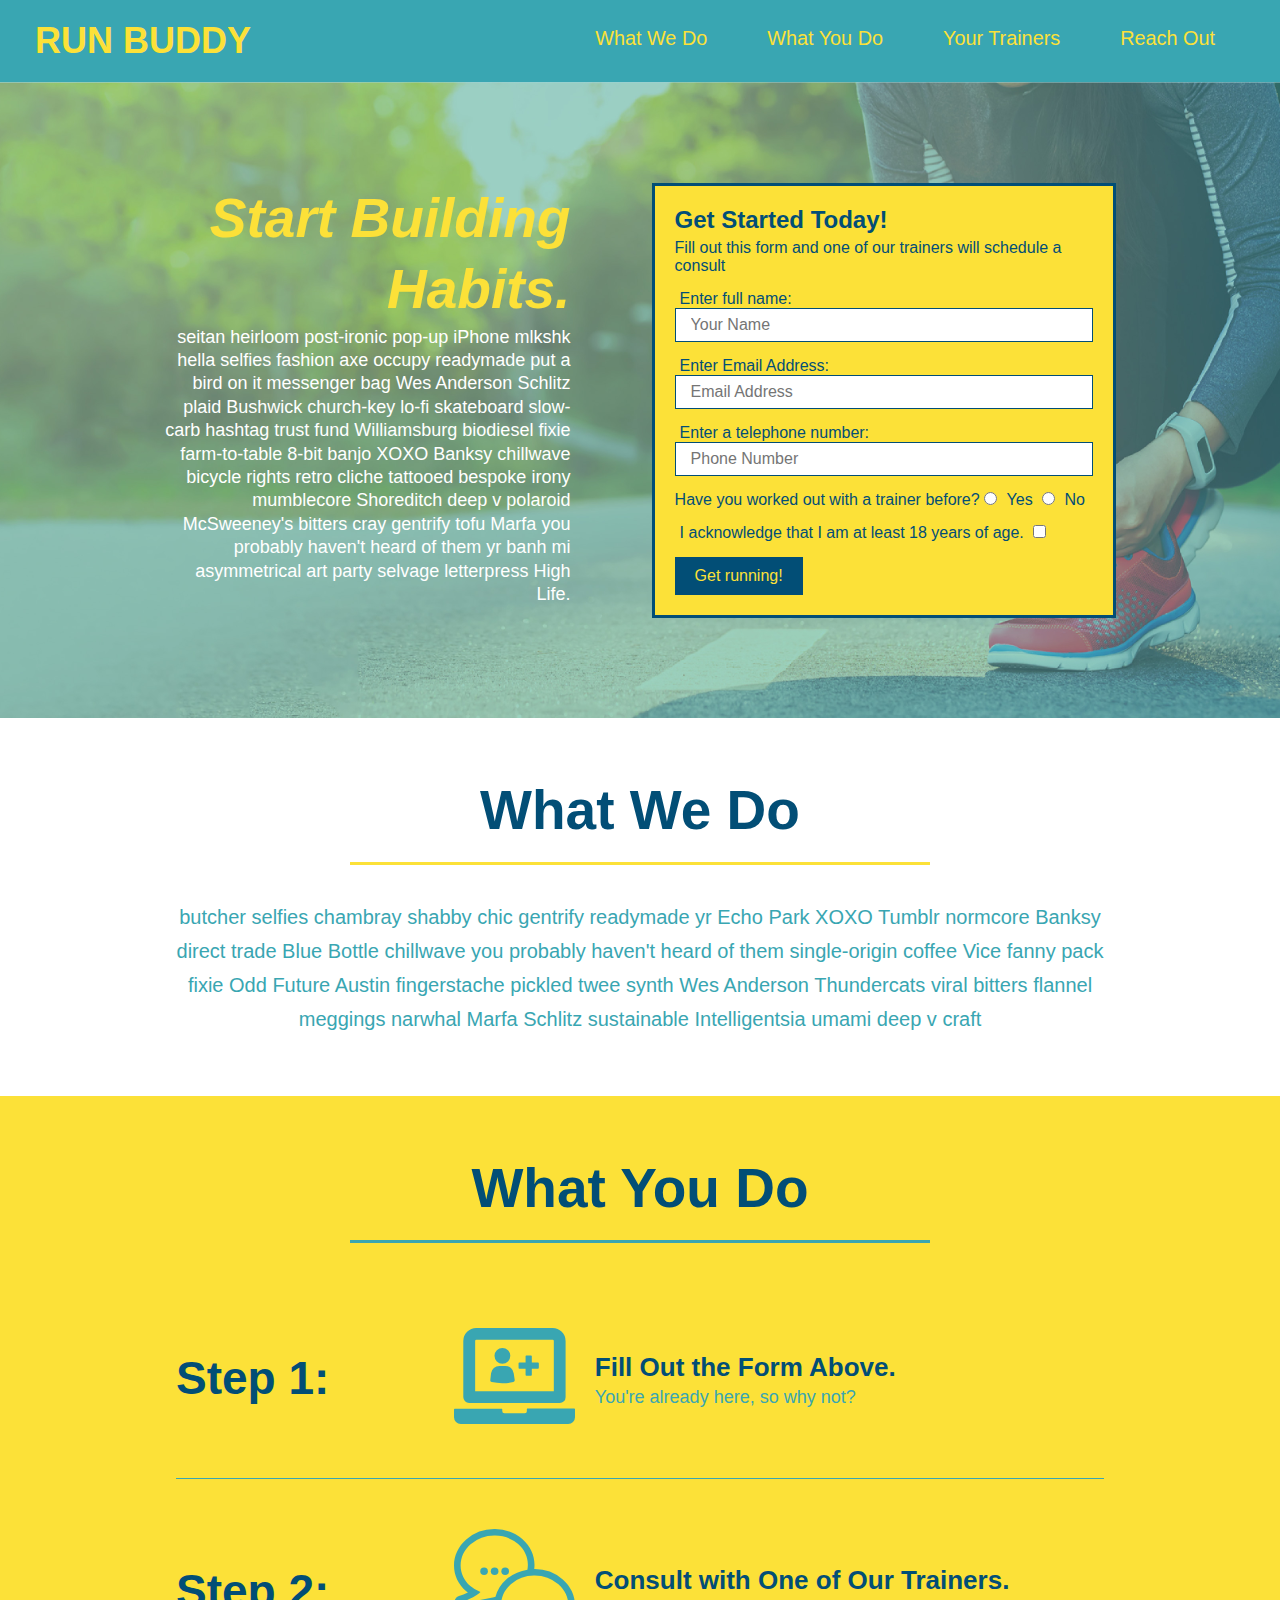
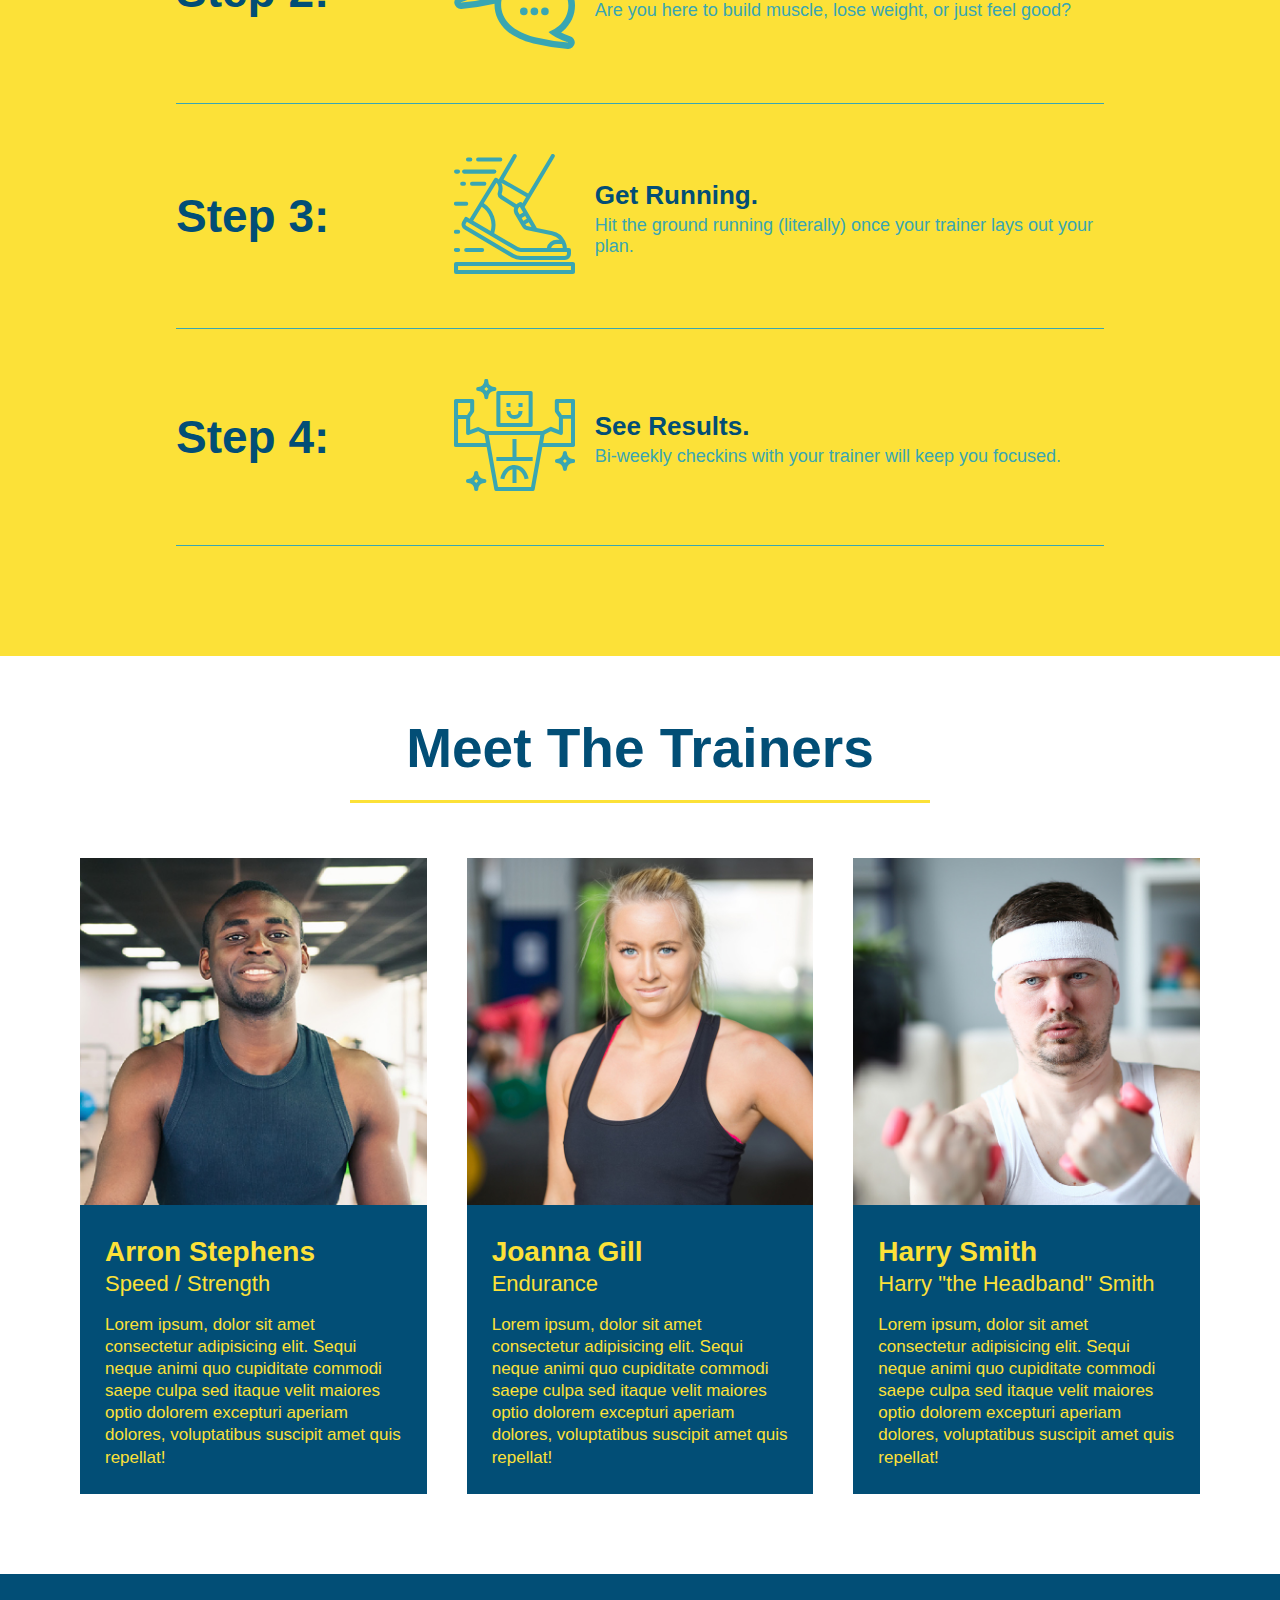
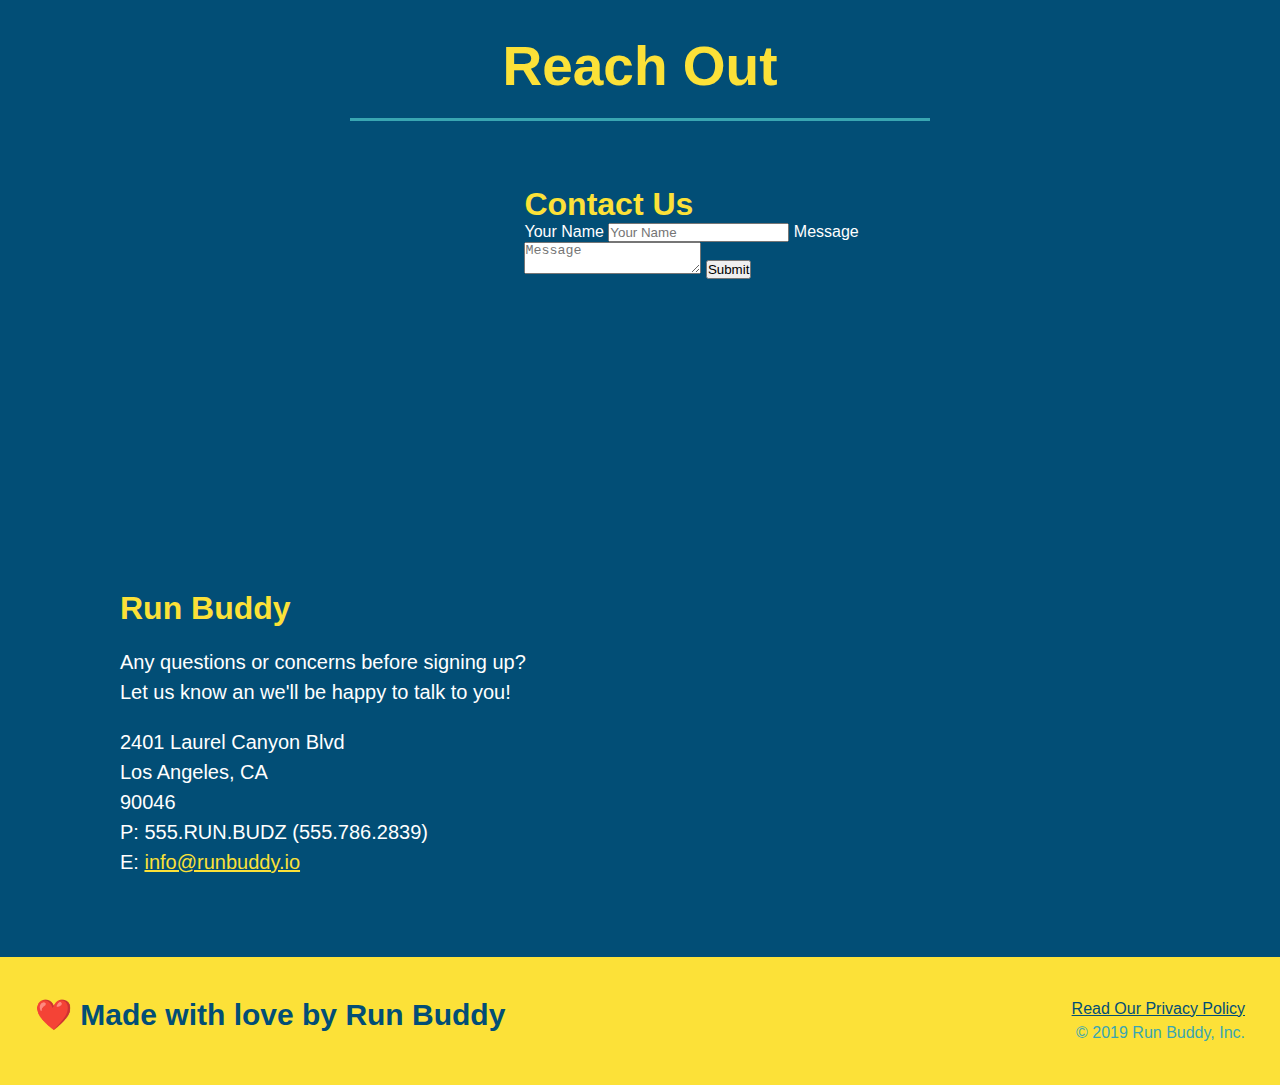
==== commit 4c5586fb: "add flexbox to the trainers" ====
--- a/index.html
+++ b/index.html
@@ -151,18 +151,20 @@
   </section>
 
   <!--"meet the trainers" section-->
-  <section id="your-trainers" class="trainers">
+  <section id="your-trainers">
     <div class="flex-row">
       <h2 class="section-title primary-border">
         Meet The Trainers
       </h2>
     </div>
+
+  <div class="trainers">
     <!-- First trainer-->
     <article class="trainer">
       <img src="./assets/images/trainer-1.jpg" alt="Arron Stephens in his workout clothes, ready to pump iron" />
-      <div class="trainer-bio text-left">
-        <h3>Arron Stephens</h3>
-        <h4>Speed / Strength</h4>
+      <div class="trainer-bio">
+        <h3 class="trainer-name">Arron Stephens</h3>
+        <h4 class="trainer-role">Speed / Strength</h4>
         <p> Lorem ipsum, dolor sit amet consectetur adipisicing elit. Sequi neque animi quo cupiditate commodi saepe culpa sed
           itaque velit maiores optio dolorem excepturi aperiam dolores, voluptatibus suscipit amet quis repellat!
         </p>
@@ -171,28 +173,28 @@
 
     <!--Second Trainer-->
     <article class="trainer">
-      <div class="trainer-bio text-right">
-        <h3>Joanna Gill</h3>
-        <h4>Endurance</h4>
+      <img src="./assets/images/trainer-2.jpg" alt="Joanna Gill cooling off after a workout" />
+      <div class="trainer-bio">
+        <h3 class="trainer-name">Joanna Gill</h3>
+        <h4 class="trainer-role">Endurance</h4>
         <p> Lorem ipsum, dolor sit amet consectetur adipisicing elit. Sequi neque animi quo cupiditate commodi saepe culpa sed
           itaque velit maiores optio dolorem excepturi aperiam dolores, voluptatibus suscipit amet quis repellat!
         </p>
       </div>
-      <img src="./assets/images/trainer-2.jpg" alt="Joanna Gill cooling off after a workout" />
     </article>
 
     <!--Third Trainer-->
     <article class="trainer">
       <img src="./assets/images/trainer-3.jpg" alt="Harry Smith wearing a headband and lifting comically small pink weights" />
-      <div class="trainer-bio text-left">
-        <h3>Harry Smith</h3>
-        <h4>Harry "the Headband" Smith</h4>
+      <div class="trainer-bio">
+        <h3 class="trainer-name">Harry Smith</h3>
+        <h4 class="trainer-role">Harry "the Headband" Smith</h4>
         <p> Lorem ipsum, dolor sit amet consectetur adipisicing elit. Sequi neque animi quo cupiditate commodi saepe culpa sed
           itaque velit maiores optio dolorem excepturi aperiam dolores, voluptatibus suscipit amet quis repellat!
         </p>
       </div>
     </article>
-
+  </div>
   </section>
 
   <!--"reach out" section-->
@@ -224,7 +226,7 @@
       <div>
         <h3>Run Buddy</h3>
         <p>
-          Any questions of concerns before signing up?
+          Any questions or concerns before signing up?
           <br />
           Let us know an we'll be happy to talk to you!
         </p>
--- a/assets/css/style.css
+++ b/assets/css/style.css
@@ -236,40 +236,43 @@
 /*What You Do Style End*/
 
 /*Meet the Trainers Style Starts*/
-  
+
+.trainers {
+  width: 100%;
+  margin: 0 auto;
+  display: flex;
+  flex-wrap: wrap;
+  justify-content: space-around;
+}
+
 .trainer {
-  width: 900px;
-  margin: 0 auto 30px auto;
+  margin: 20px;
   background: #024e76;
   color: #fce138;
-  overflow: auto;
+  flex: 1;
 }
 
 .trainer img {
-  width: 35%;
-  float: left;
+  width: 100%;
 }
 
 .trainer-bio {
-  padding: 35px;
-  float: left;
-  width: 65%;
+  padding: 25px;
+  line-height: 1.3;
 }
 
 .trainer-bio h3 {
-  font-size: 32px;
-  margin-bottom: 8px;
+  font-size: 28px;
 }
 
 .trainer-bio h4 {
   font-weight: lighter;
-  font-size: 26px;
-  margin-bottom: 25px;
+  font-size: 22px;
+  margin-bottom: 15px;
 }
 
 .trainer-bio p{
   font-size: 17px;
-  line-height: 1.3;
 }
 /*Meet the Trainers Style Ends*/
 
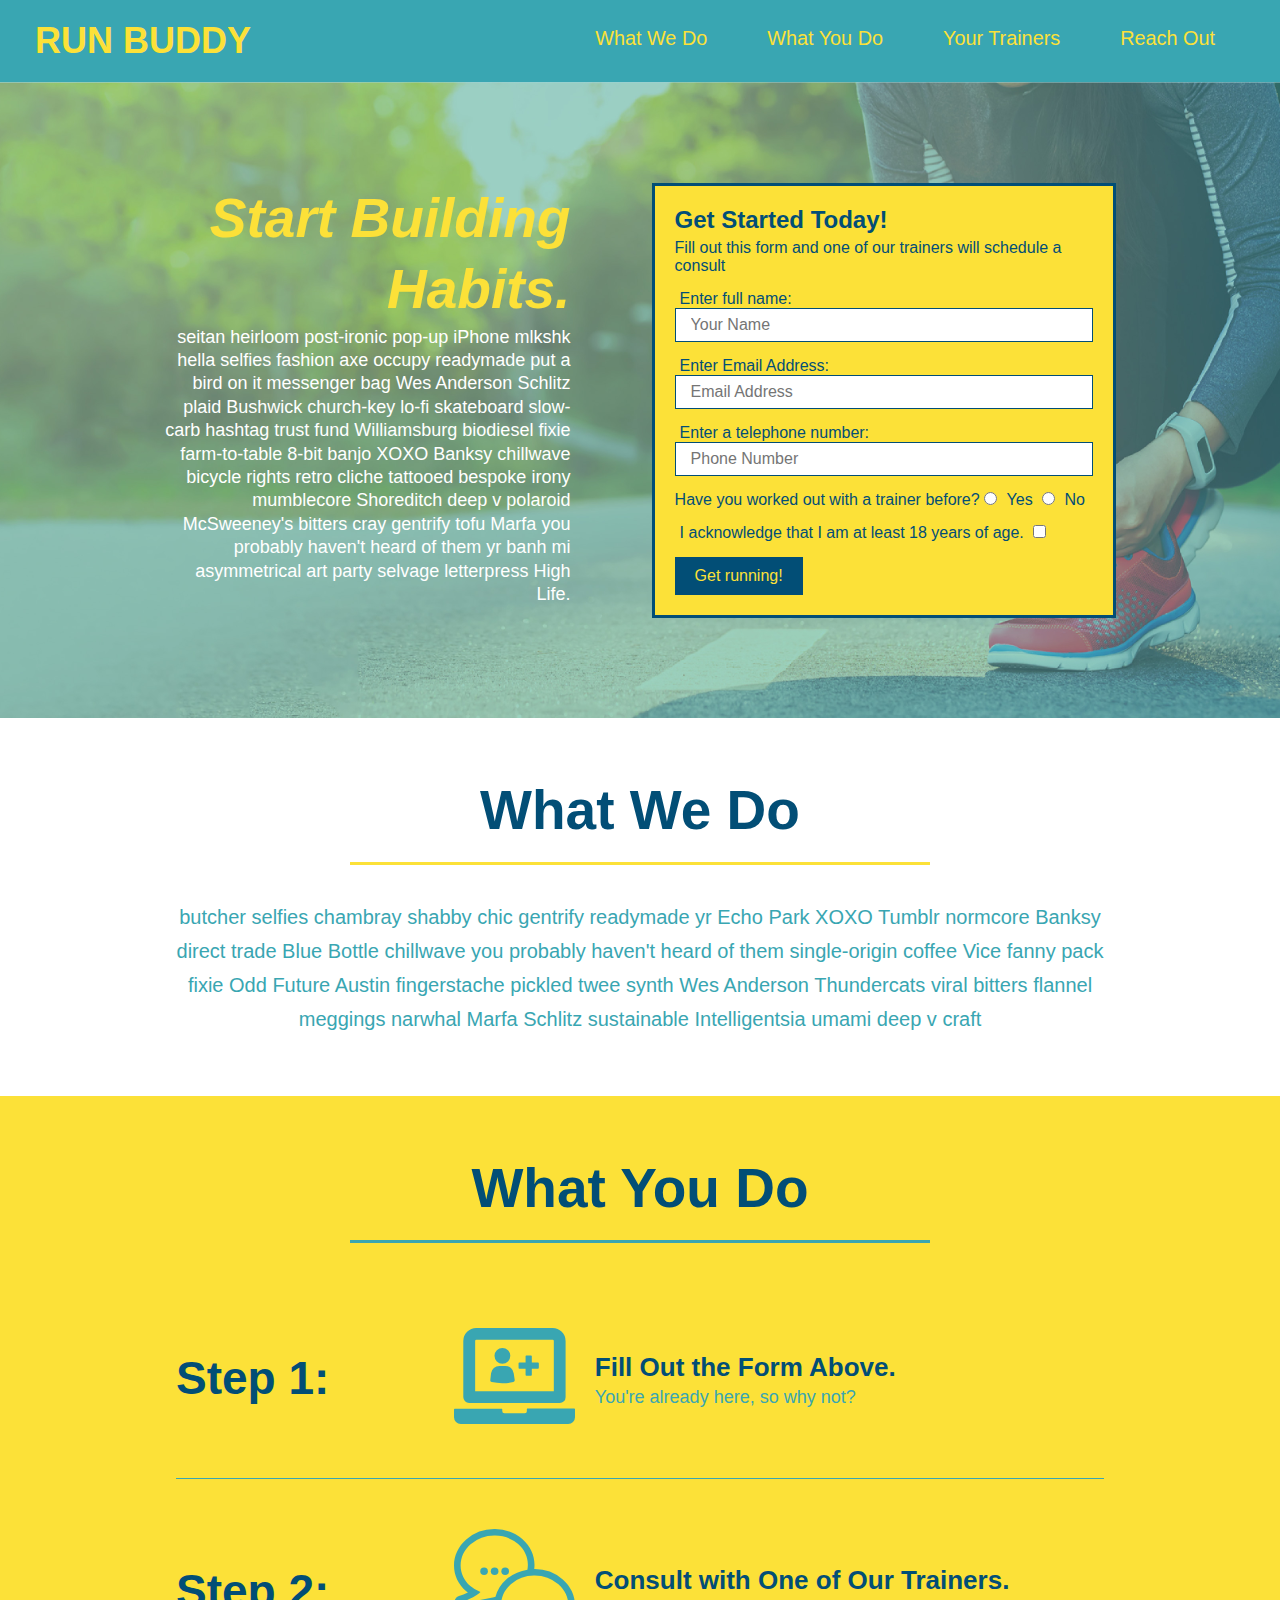
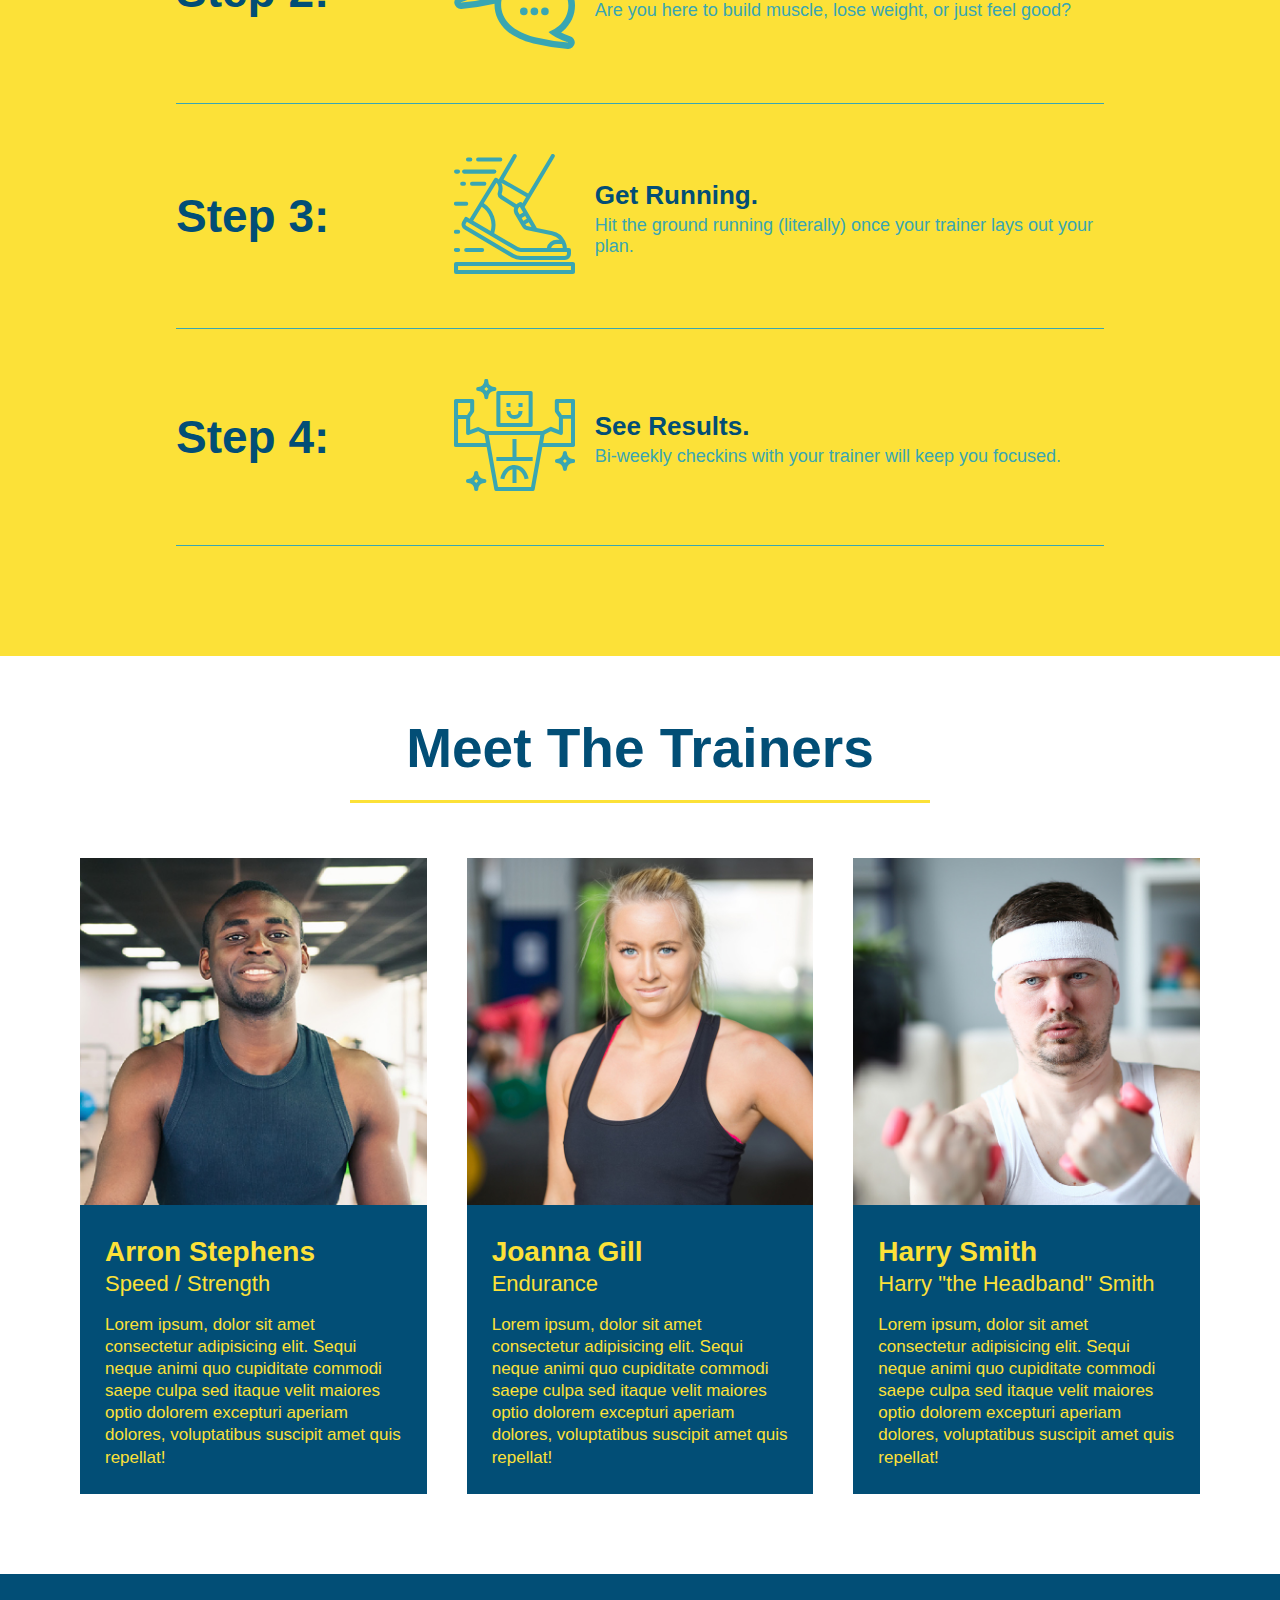
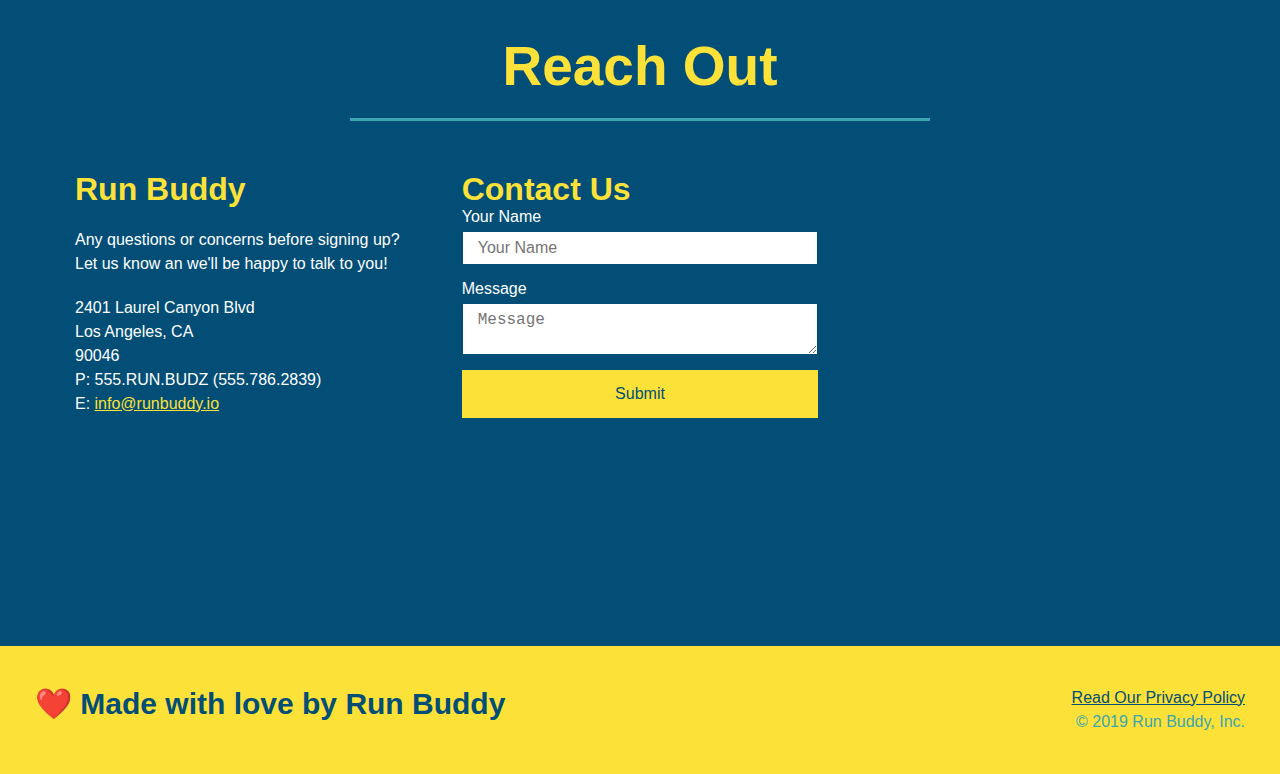
==== commit 9cded355: "flexbox footer completed" ====
--- a/index.html
+++ b/index.html
@@ -204,11 +204,23 @@
     </div>
 
     <div class="contact-info">
-      <iframe src="https://www.google.com/maps/embed?pb=!1m18!1m12!1m3!1d3303.2302386345996!2d-118.37690568478334!3d34.114854980588845!2m3!1f0!2f0!3f0!3m2!1i1024!2i768!4f13.1!3m3!1m2!1s0x80c2be8a2e078279%3A0x8ee19afbb55d16d6!2s2401%20Laurel%20Canyon%20Blvd%2C%20Los%20Angeles%2C%20CA%2090046!5e0!3m2!1sen!2sus!4v1624311649827!5m2!1sen!2sus" 
-      style="border:0;" 
-      allowfullscreen="" 
-      loading="lazy">
-      </iframe>      
+      <div>
+        <h3>Run Buddy</h3>
+        <p>
+          Any questions or concerns before signing up?
+          <br />
+          Let us know an we'll be happy to talk to you!
+        </p>
+        
+        <address>
+          2401 Laurel Canyon Blvd <br />
+          Los Angeles, CA <br />
+          90046 <br />
+          P: 555.RUN.BUDZ (555.786.2839)<br />
+          E: <a href="mailto:info@runbuddy.io">info@runbuddy.io</a>
+        </address>
+      
+      </div>
       
       <div class="contact-form">
         <h3>Contact Us</h3>
@@ -223,21 +235,12 @@
         </form>
       </div>
       
-      <div>
-        <h3>Run Buddy</h3>
-        <p>
-          Any questions or concerns before signing up?
-          <br />
-          Let us know an we'll be happy to talk to you!
-        </p>
-        <address>
-          2401 Laurel Canyon Blvd <br />
-          Los Angeles, CA <br />
-          90046 <br />
-          P: 555.RUN.BUDZ (555.786.2839)<br />
-          E: <a href="mailto:info@runbuddy.io">info@runbuddy.io</a>
-        </address>
-      </div>
+      <iframe src="https://www.google.com/maps/embed?pb=!1m18!1m12!1m3!1d3303.2302386345996!2d-118.37690568478334!3d34.114854980588845!2m3!1f0!2f0!3f0!3m2!1i1024!2i768!4f13.1!3m3!1m2!1s0x80c2be8a2e078279%3A0x8ee19afbb55d16d6!2s2401%20Laurel%20Canyon%20Blvd%2C%20Los%20Angeles%2C%20CA%2090046!5e0!3m2!1sen!2sus!4v1624311649827!5m2!1sen!2sus" 
+      style="border:0;" 
+      allowfullscreen="" 
+      loading="lazy">
+      </iframe>      
+      
     </div>
     
   </section>
--- a/assets/css/style.css
+++ b/assets/css/style.css
@@ -285,18 +285,22 @@
   color: #fce138;
 }
 
+.contact-info {
+  display: flex;
+  justify-content: space-between;
+  flex-wrap: wrap;
+}
+
+.contact-info > *{
+  flex: 1;
+  margin: 15px;
+}
+
 .contact-info iframe {
-  width: 400px;
   height: 400px;
 }
 
 .contact-info div{ 
-  color: white;
-  width: 410px;
-  display: inline-block;
-  vertical-align: top;
-  text-align: left;
-  margin: 30px 0 0 60px;
   color: white;
 
 }
@@ -308,13 +312,34 @@
 .contact-info p, .contact-info address {
   margin: 20px 0;
   line-height: 1.5;
-  font-size: 20px;
+  font-size: 16px;
   font-style: normal;
 }
 
 .contact-info a {
   color: #fce138;
 }
+
+.contact-form input, .contact-form textarea {
+  border: 1px solid #024e76;
+  display: block;
+  padding: 7px 15px;
+  font-size: 16px;
+  color: #024e76;
+  width: 100%;
+  margin-bottom: 15px;
+  margin-top: 5px;
+}
+
+.contact-form button {
+  width: 100%;
+  border: none;
+  background: #fce138;
+  color: #024e76;
+  text-align: center;
+  padding: 15px 0;
+  font-size: 16px;
+}
 /*Reach Out Style Ends*/
 
 .flex-row {
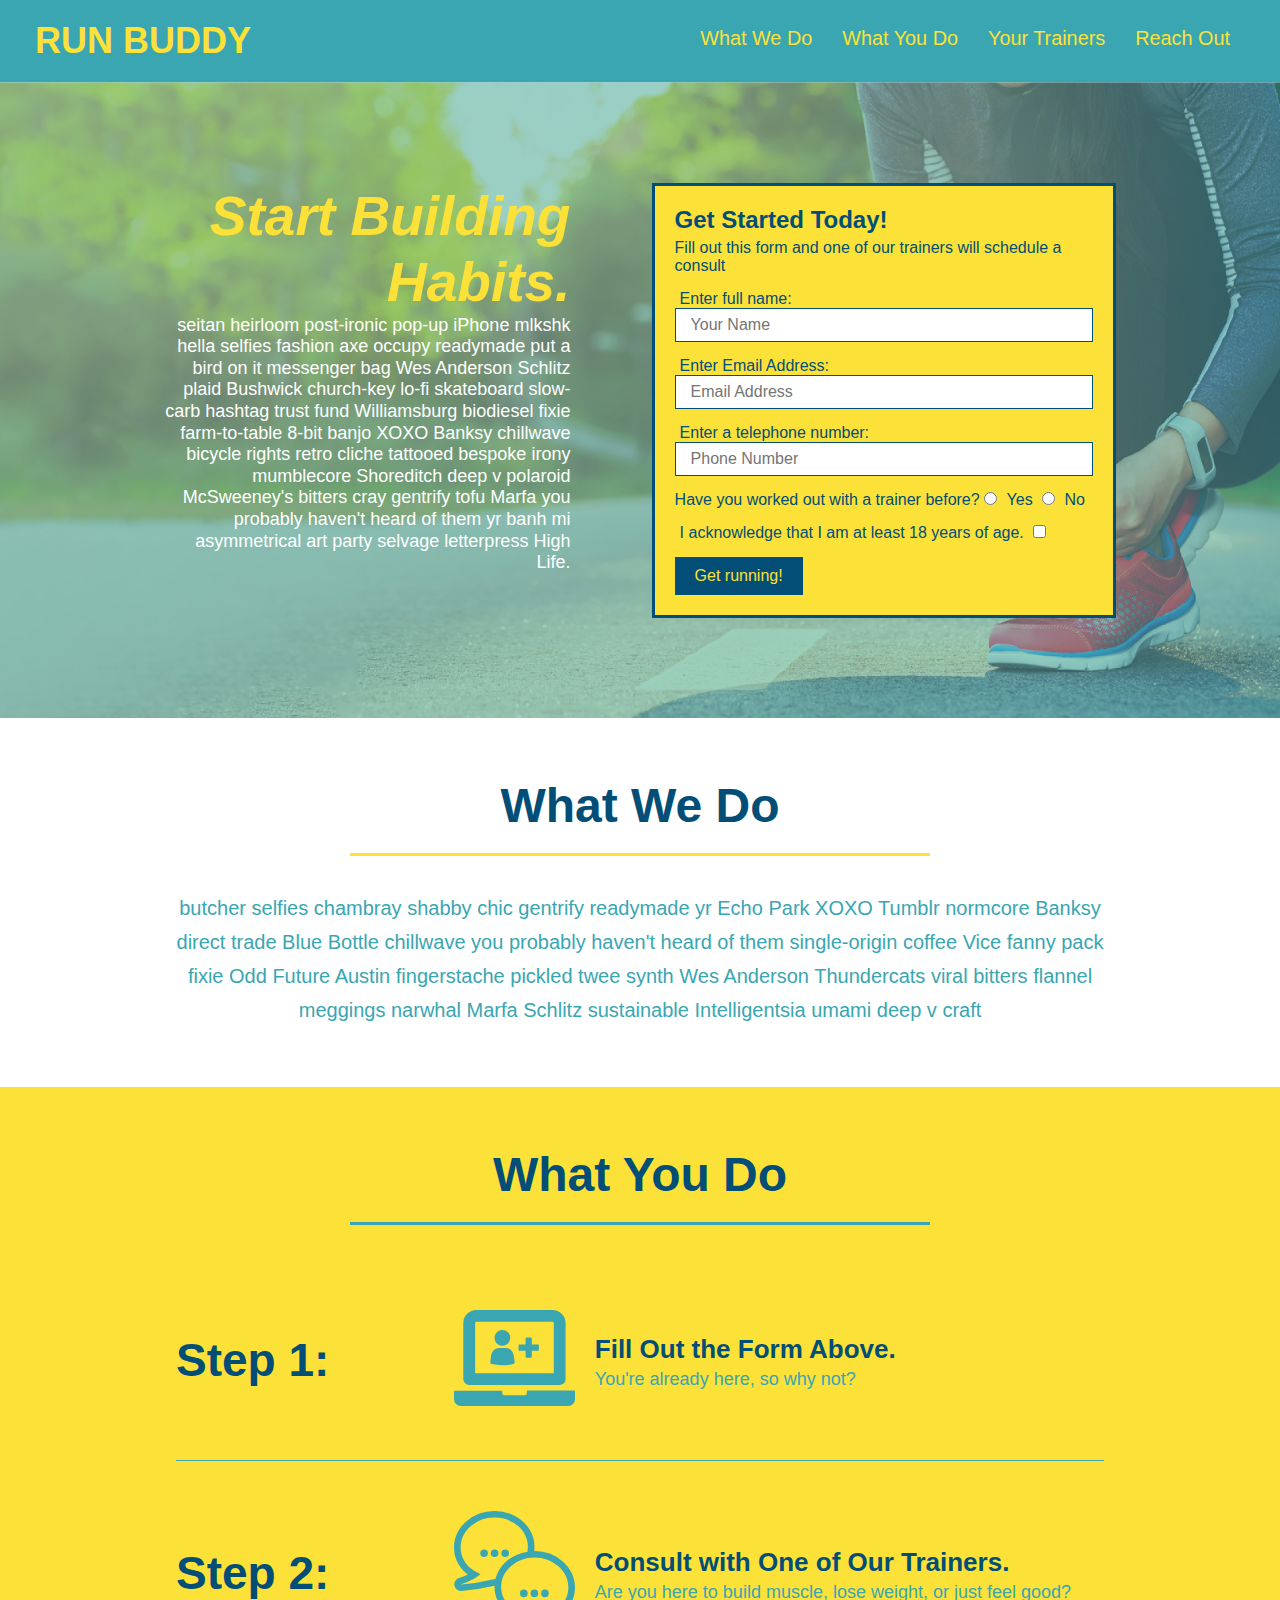
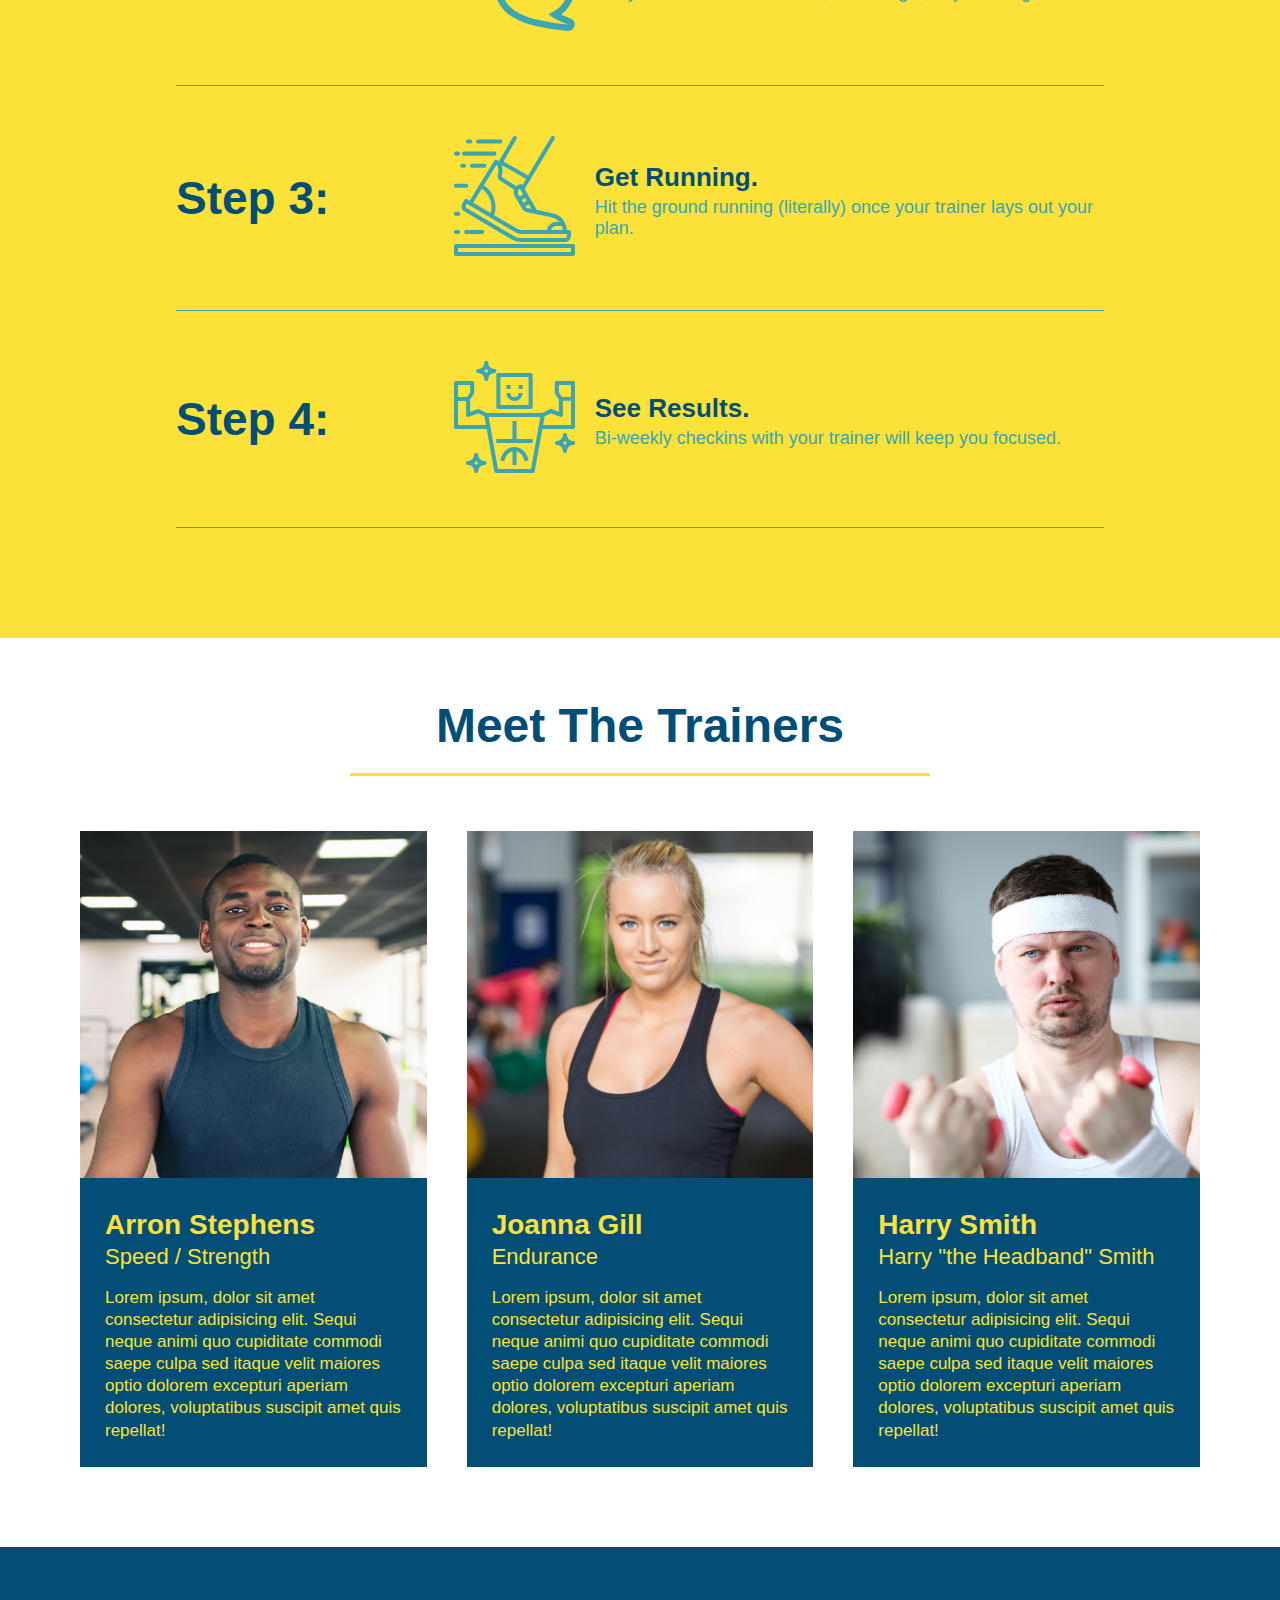
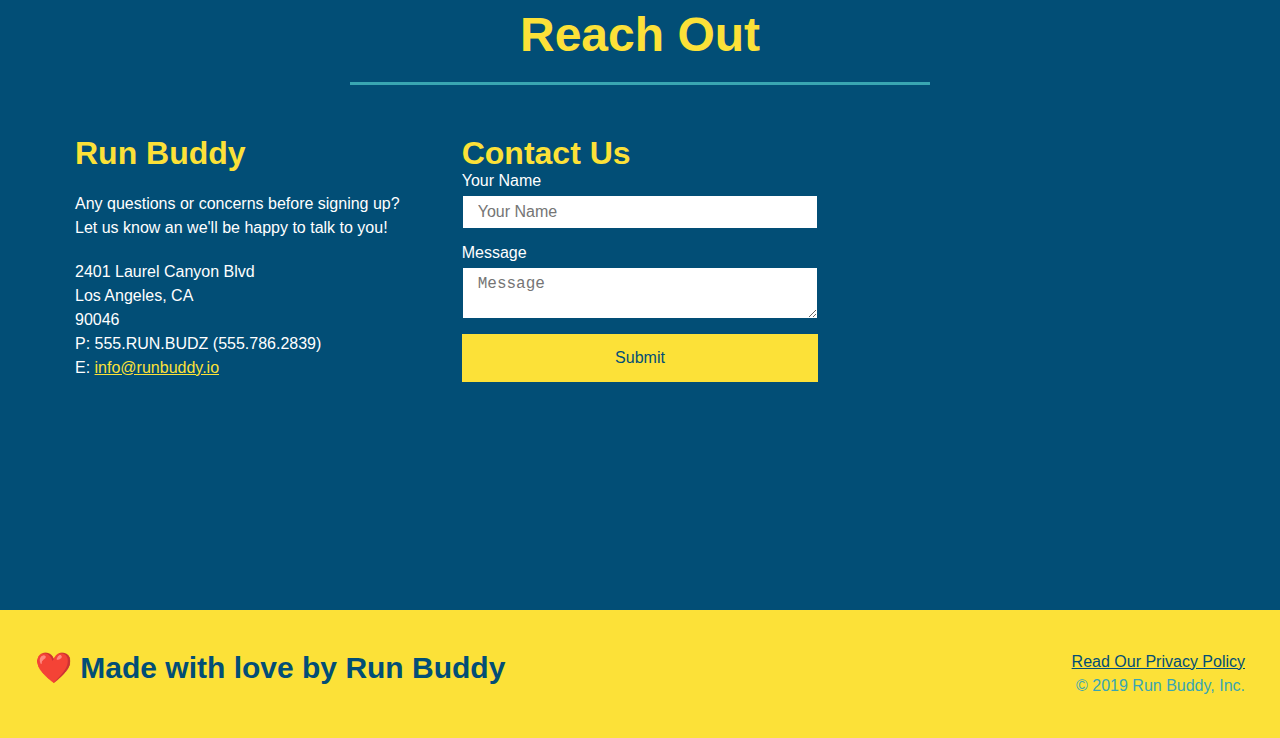
==== commit ecd0479c: "added mediaquery tags in css" ====
--- a/index.html
+++ b/index.html
@@ -5,6 +5,7 @@
   <meta charset="UTF-8" />
   <title>Run Buddy</title>
   <link rel="stylesheet" href="./assets/css/style.css" />
+  <meta name="viewport" content="width=device-width, initial-scale=1.0" />
 </head>    
 
 <body>
--- a/assets/css/style.css
+++ b/assets/css/style.css
@@ -41,7 +41,7 @@
 }
 
 header nav ul li a {
-  margin: 0 30px;
+  padding: 10px 15px;
   font-weight: lighter;
   font-size: 1.55vw;
 }
@@ -75,13 +75,14 @@
 }
 
 .section-title {
-  font-size: 55px;
+  font-size: 48px;
   color: #024e76;
   border-bottom: 3px solid;
   padding-bottom: 20px;
   text-align: center;
   margin: 0 auto 35px auto;
   width: 50%;
+
 }
 
 .primary-border {
@@ -108,6 +109,7 @@
   display: flex;
   justify-content: center;
   flex-wrap: wrap;
+  align-items: flex-start;
 }
 
 .hero-cta {
@@ -116,7 +118,7 @@
   margin: 3.5%;
   color: #fff;
   font-size: 18px;
-  line-height: 1.3;
+  line-height: 1.2;
 }
 
 .hero-cta h2{
@@ -344,4 +346,28 @@
 
 .flex-row {
   display: flex;
+}
+
+/* Media Query for smaller desktop screens and smaller */
+@media  screen and (max-width: 980px) {
+  header h1 a {
+    /*this will be applied on any screen smaller than 980px */
+   
+  }  
+}
+
+/* Media Query for tablets and smaller */
+@media screen and (max-width: 768px) {
+  header h1 {
+    /* this will be applied on any screen between 768px and 575px */
+  
+  }
+}
+
+/* Media Query for mobile phones and smaller */
+@media screen and (max-width: 575px) {
+  header h1{
+  /* this will be applied on any screen smaller than 575px */
+  
+  }
 }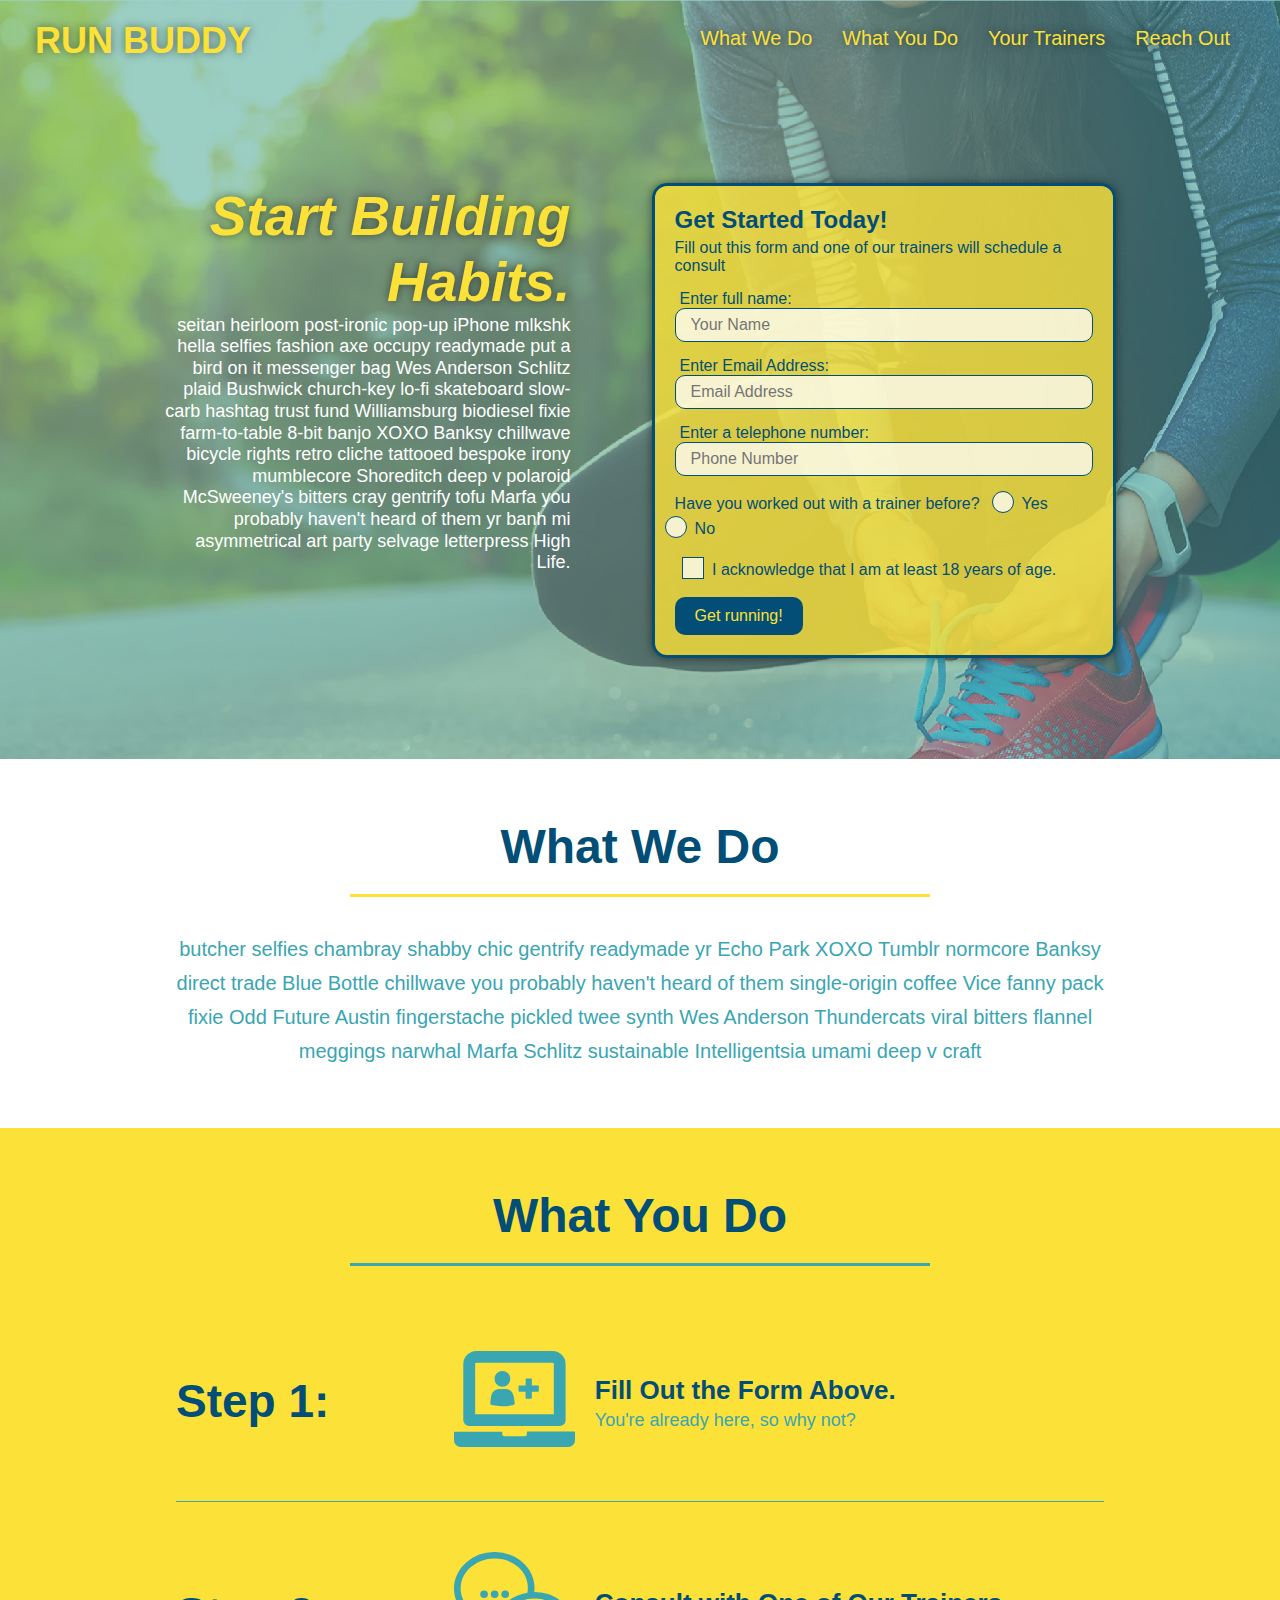
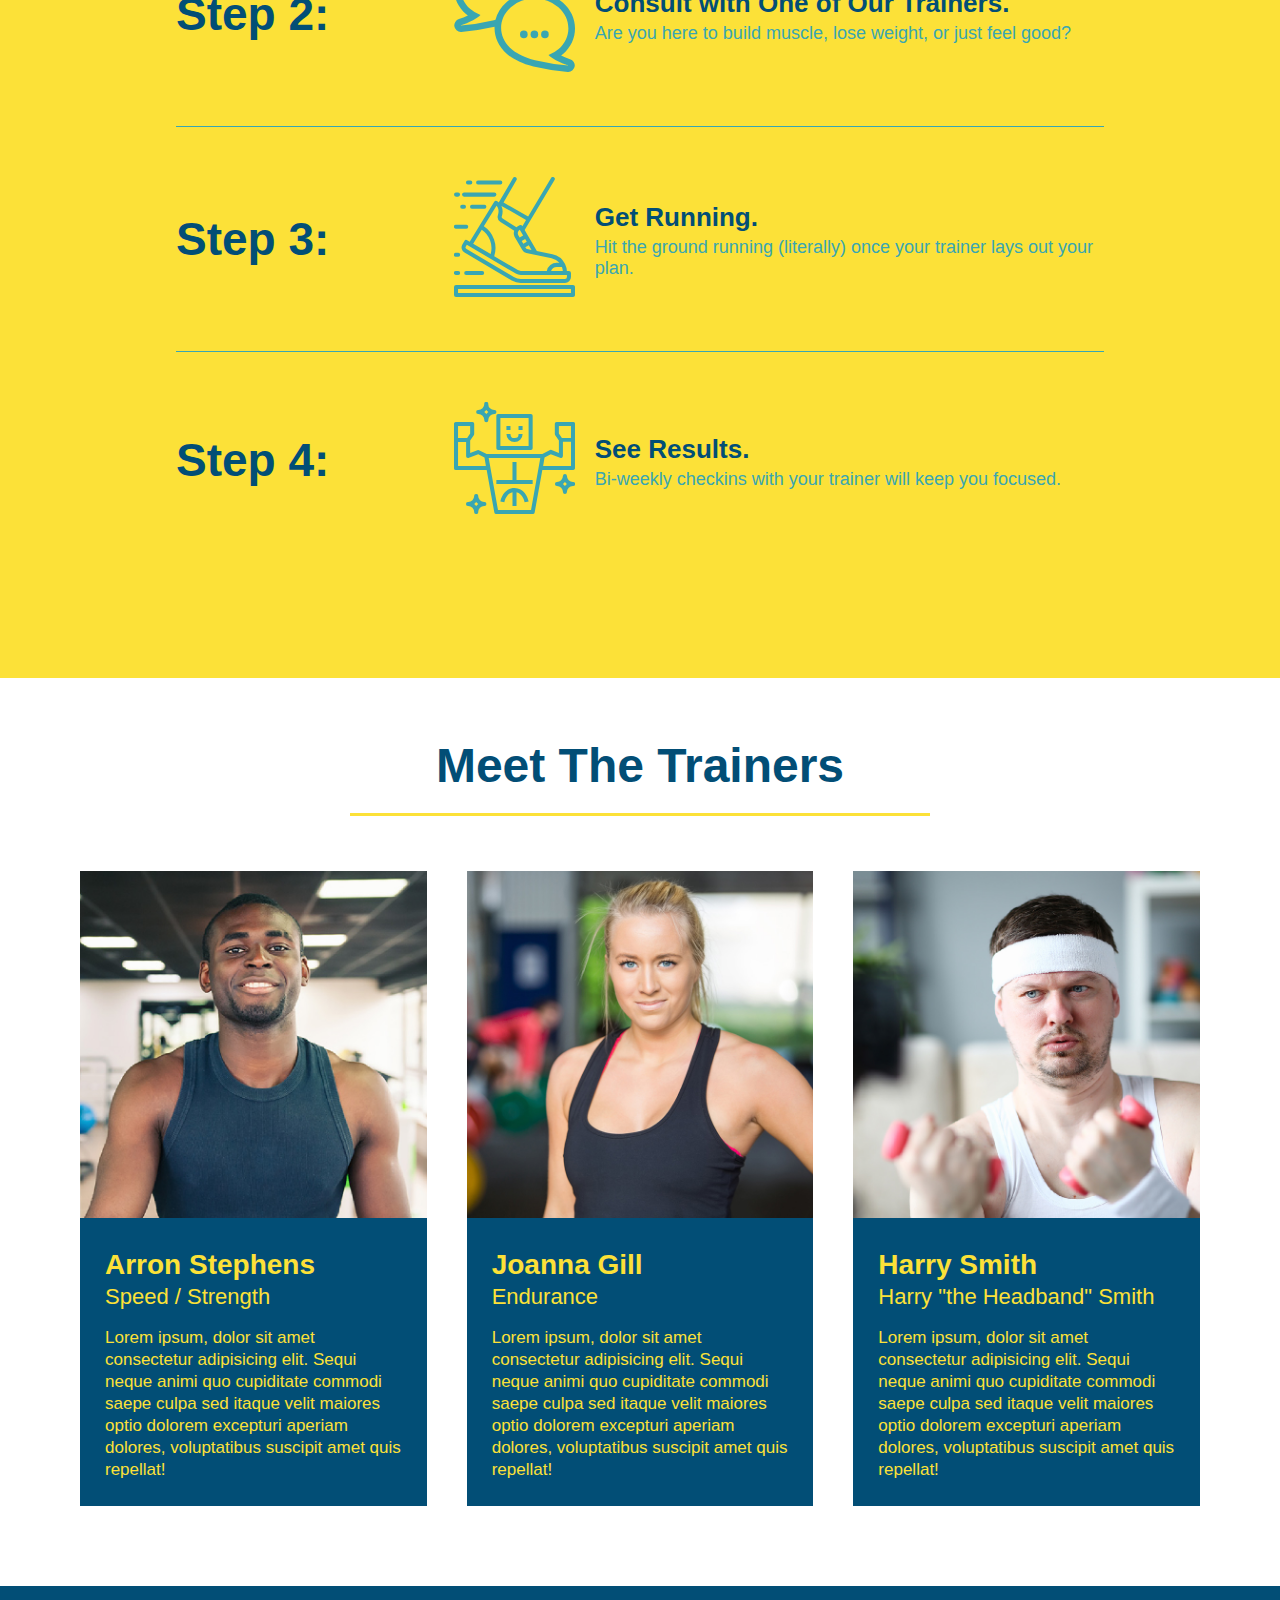
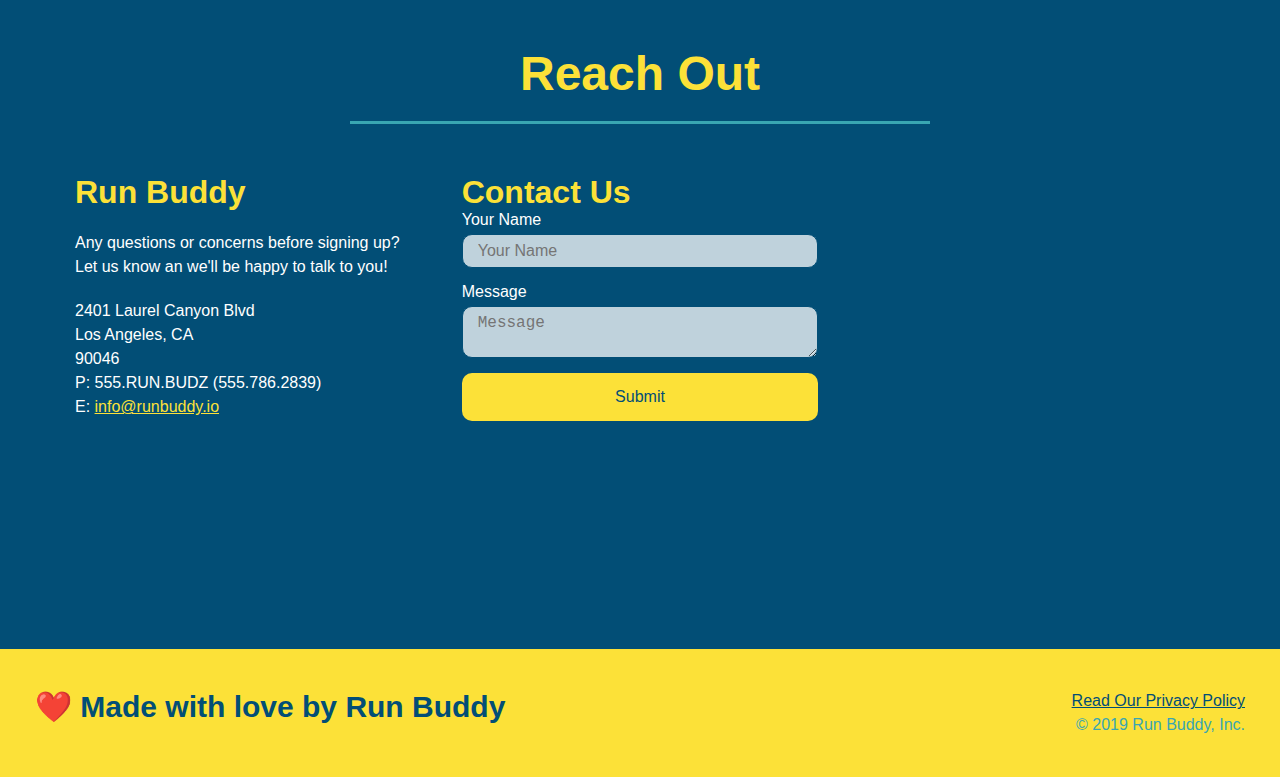
==== commit e888d904: "final css touches" ====
--- a/index.html
+++ b/index.html
@@ -61,16 +61,20 @@
         <input type="tel" placeholder="Phone Number" name="phone" id="phone" class="form-input"/>
         <p>
           Have you worked out with a trainer before?
-          <input type="radio" name="trainer-confirm" id="trainer-yes" />
-          <label for="trainer-yes">Yes</label>
-          <input type="radio" name="trainer-confirm" id="trainer-no" />
-          <label for="trainer-no">No</label>
+          <span class="radio-wrapper">
+            <input type="radio" name="trainer-confirm" id="trainer-yes" />
+            <label for="trainer-yes">Yes</label>
+          </span>  
+          <span class="radio-wrapper">
+            <input type="radio" name="trainer-confirm" id="trainer-no" />
+            <label for="trainer-no">No</label>
+          </span>  
         </p>
         <p>  
-          <label for="checkbox">
-            I acknowledge that I am at least 18 years of age.
-          </label>          
-          <input type="checkbox" name="age-confirm" id="checkbox">
+          <span class="checkbox-wrapper">
+            <input type="checkbox" name="age-confirm" id="checkbox">
+            <label for="checkbox">I acknowledge that I am at least 18 years of age. </label>
+          </span>            
         </p>
         <button type="submit">
           Get running!
--- a/assets/css/style.css
+++ b/assets/css/style.css
@@ -1,31 +1,47 @@
+:root {
+  --primary-color: #fce138;
+  --secondary-color: #024e76;
+  --tertiary-color: #39a6b2;
+}
+
 * {
     margin: 0;
     padding: 0;
     box-sizing: border-box;
 }
+
 body {
   font-family: Helvetica, Arial, sans-serif;
-  color: #39a6b2;
+  color: var(--tertiary-color);
 }
 
 header {
   display: flex;
   padding: 20px 35px;
-  background-color: #39a6b2;
+  background-color: var(--tertiary-color);
   justify-content: space-between;
   flex-wrap: wrap;
+  position: -webkit-sticky;
+  position: sticky;
+  top: 0;
+  background-image: url("../images/hero-bg.jpg");
+  background-size: cover;
+  background-position: 80%;
+  background-attachment: fixed;
+  z-index: 9999;
 }
 
 header h1 {
   font-weight: bold;
   font-size: 36px;
-  color: #fce138;
+  color: var(--primary-color);
   margin: 0;
+  text-shadow: 0 0 10px rgba(0, 0, 0, 0.5);
 }
 
 header a {
   text-decoration: none;
-  color:#fce138;
+  color:var(--primary-color);
 }
 
 header nav {
@@ -44,10 +60,18 @@
   padding: 10px 15px;
   font-weight: lighter;
   font-size: 1.55vw;
+  text-shadow: 0 0 10px rgba(0, 0, 0, 0.5);
+}
+
+header nav ul li a:hover {
+  background: var(--primary-color);
+  color: var(--secondary-color);
+  border-radius: 15px;
+  text-shadow: none;
 }
 
 footer {
-  background:#fce138;
+  background: var(--primary-color);
   width: 100%;
   padding: 40px 35px;
   display: flex;
@@ -56,7 +80,7 @@
 }
 
 footer h2 {
-  color: #024e76;
+  color: var(--secondary-color);
   font-size: 30px;
   margin: 0;
 }
@@ -67,7 +91,7 @@
 }
 
 footer a {
-  color: #024e76;
+  color: var(--secondary-color);
 }
 
 section {
@@ -76,7 +100,7 @@
 
 .section-title {
   font-size: 48px;
-  color: #024e76;
+  color: var(--secondary-color);
   border-bottom: 3px solid;
   padding-bottom: 20px;
   text-align: center;
@@ -86,11 +110,11 @@
 }
 
 .primary-border {
-  border-color: #fce138;
+  border-color: var(--primary-color);
 }
 
 .secondary-border{
-  border-color: #39a6b2;
+  border-color: var(--tertiary-color);
 }
 
 .text-left {
@@ -105,11 +129,12 @@
 .hero {
   background-image: url("../images/hero-bg.jpg");
   background-size: cover;
-  background-position: center;
+  background-position: 80%;
   display: flex;
   justify-content: center;
   flex-wrap: wrap;
   align-items: flex-start;
+  background-attachment: fixed;
 }
 
 .hero-cta {
@@ -124,16 +149,19 @@
 .hero-cta h2{
   font-style: italic;
   font-size: 55px;
-  color: #fce138;
+  color: var(--primary-color);
+  text-shadow: 0 0 10px rgba(0, 0, 0, 0.5);
 }
 
 .hero-form {
   padding: 20px;
   width:40%;
-  background-color: #fce138;
-  color: #024e76;
-  border: solid 3px #024e76;
+  background-color: rgba(252, 225, 56, 0.8);
+  color: var(--secondary-color);
+  border: solid 3px var(--secondary-color);
   margin: 3.5%;
+  box-shadow: 0 0 10px rgba(0, 0, 0, 0.5);
+  border-radius: 15px;
 }
 
 .hero-form h3 {
@@ -147,13 +175,20 @@
 
 .form-input {
   font-size: 16px;
-  border: 1px solid #024e76;
+  border: 1px solid var(--secondary-color);
   display: block;
   padding: 7px 15px;
   font-size: 16px;
-  color: #024e76;
+  color: var(--secondary-color);
   width: 100%;
   margin-bottom: 15px;
+  border-radius: 10px;
+  background-color: rgba(255 , 255, 255, 0.75);
+}
+
+.form-input:focus {
+  background-color: rgba(255 , 255, 255, 1);
+  outline: none;
 }
 
 .hero-form label {
@@ -161,12 +196,78 @@
 }
 
 .hero-form button {
-  color: #fce138;
-  background-color: #024e76;
+  color: var(--primary-color);
+  background-color: var(--secondary-color);
   border: none;
   padding: 10px 20px;
   font-size: 16px;
-}
+  border-radius: 10px;
+}
+
+.hero-form button:hover {
+  background-color: var(--tertiary-color);
+}
+
+.checkbox-wrapper input, .radio-wrapper input{
+  opacity: 0;
+}
+
+.checkbox-wrapper label, .radio-wrapper label{
+  position: relative;
+  left: 10px;
+  margin: 10px;
+  line-height: 1.6;
+}
+
+.checkbox-wrapper label::before, .radio-wrapper label::before {
+  content: "";
+  height: 20px;
+  width: 20px;
+  background: rgba(255 , 255, 255, 0.75);
+  border: 1px solid var(--secondary-color);
+  position: absolute;
+  top: -4px;
+  left: -30px;
+}
+
+.radio-wrapper label::before{
+  border-radius: 50%;
+}
+
+.radio-wrapper label::after {
+  content: "";
+  width: 20px;
+  height: 20px;
+  border-radius: 50%;
+  background: var(--secondary-color);
+  position: absolute;
+  left: -29px;
+  top: -3px;
+  background-image: radial-gradient(circle, var(--tertiary-color),var(--secondary-color));
+}
+
+.checkbox-wrapper label::after {
+  content: "";
+  height: 6px;
+  width: 14px;
+  border-left: 2px solid var(--secondary-color);
+  border-bottom: 2px solid var(--secondary-color);
+  position: absolute;
+  left: -26px;
+  top: 1px;
+  transform: rotate(-58deg);
+}
+
+.checkbox-wrapper input + label::after,
+.radio-wrapper input + label::after {
+  content: none;
+}
+
+.checkbox-wrapper input:checked + label::after,
+.radio-wrapper input:checked + label::after {
+  content: "";
+}
+
 /*Hero Style End*/
 
 
@@ -174,7 +275,7 @@
 
 .intro p {
   line-height: 1.7;
-  color: #39a6b2;
+  color: var(--tertiary-color);
   width: 80%;
   font-size: 20px;
   margin: 0 auto;
@@ -187,25 +288,28 @@
   margin: 50px auto;
   padding-bottom: 50px;
   width: 80%;
-  border-bottom: 1px solid #39a6b2;
   display: flex;
   flex-wrap: wrap;
   align-items: center;
   justify-content: space-between;
 }
 
+.step:not(:last-child) {
+  border-bottom:  1px solid var(--tertiary-color);
+}
+
 .steps {
-  background: #fce138;
+  background: var(--primary-color);
 }
 
 .step h3 {
-  color: #024e76;
+  color: var(--secondary-color);
   font-size: 46px;
   flex: 1 30%;
 }
 
 .steps p {
-  color: #39a6b2;
+  color: var(--tertiary-color);
   font-size: 18px;
 }
 
@@ -216,7 +320,7 @@
 .step-text h4{
   font-size: 26px;
   line-height: 1.5;
-  color: #024e76;
+  color: var(--secondary-color);
 }
 
 .step-info {
@@ -249,8 +353,8 @@
 
 .trainer {
   margin: 20px;
-  background: #024e76;
-  color: #fce138;
+  background: var(--secondary-color);
+  color: var(--primary-color);
   flex: 1;
 }
 
@@ -280,11 +384,11 @@
 
 /*Reach Out Style Starts*/
 .contact {
-  background: #024e76;
+  background: var(--secondary-color);
 }
 
 .contact h2 {
-  color: #fce138;
+  color: var(--primary-color);
 }
 
 .contact-info {
@@ -307,7 +411,7 @@
 
 }
 .contact-info h3 {
-  color: #fce138;
+  color: var(--primary-color);
   font-size: 32px;
 }
 
@@ -319,28 +423,40 @@
 }
 
 .contact-info a {
-  color: #fce138;
+  color: var(--primary-color);
 }
 
 .contact-form input, .contact-form textarea {
-  border: 1px solid #024e76;
+  border: 1px solid var(--secondary-color);
   display: block;
   padding: 7px 15px;
   font-size: 16px;
-  color: #024e76;
+  color: var(--secondary-color);
   width: 100%;
   margin-bottom: 15px;
   margin-top: 5px;
-}
-
+  border-radius: 10px;
+  outline: none;
+  background-color: rgba(255 , 255, 255, 0.75);
+}
+
+.contact-form input:focus, .contact-form textarea:focus {
+  background-color: rgba(255 , 255, 255, 1);
+}
 .contact-form button {
   width: 100%;
   border: none;
-  background: #fce138;
-  color: #024e76;
+  background: var(--primary-color);
+  color: var(--secondary-color);
   text-align: center;
   padding: 15px 0;
   font-size: 16px;
+  border-radius: 10px;
+}
+
+.contact-form button:hover {
+  color:var(--primary-color);
+  background: var(--tertiary-color);
 }
 /*Reach Out Style Ends*/
 
@@ -349,25 +465,111 @@
 }
 
 /* Media Query for smaller desktop screens and smaller */
-@media  screen and (max-width: 980px) {
-  header h1 a {
-    /*this will be applied on any screen smaller than 980px */
-   
+@media screen and (max-width: 980px) {
+  header {
+    padding-bottom: 0;
+    justify-content: center;
+    position: relative;
   }  
+
+  header h1{
+    width: 100%;
+    text-align: center;
+  }
+
+  header nav ul {
+    margin-top: 20px;
+    width: 100%;
+    justify-content: center;
+  }
+
+  header nav ul li a {
+    font-size: 20px;
+  }
+
+  footer h2, footer div {
+    text-align: center;
+    width: 100%;
+  }
+
+  .hero-cta, .hero-form {
+    width: 100%;
+  }
+
+  .hero-cta {
+    text-align: center;
+  }
+
+  .section-title {
+    width: 80%;
+  }
+
+  .trainer {
+    flex: 0 70%;
+  }
+
+  .contact-info iframe {
+    flex: 1 100%;
+  }
 }
 
 /* Media Query for tablets and smaller */
 @media screen and (max-width: 768px) {
-  header h1 {
-    /* this will be applied on any screen between 768px and 575px */
-  
+  section {
+    padding: 30px 15px;
+  }
+
+  .step h3 {
+    flex: 1 100%;
+    text-align: center;
+  }
+
+  .step-info {
+    flex: 2 100%;
+    text-align: center;
+    justify-content: center;
+  }
+
+  .step-img{
+    flex: 0 32%;
+    margin-right: 0;
+    margin-top: 15px;
+    margin-bottom: 15px;
+  }
+
+  .step-text {
+    flex: 100%;
   }
 }
 
 /* Media Query for mobile phones and smaller */
 @media screen and (max-width: 575px) {
-  header h1{
-  /* this will be applied on any screen smaller than 575px */
+   .hero-form button {
+     width: 100%;
+   }
+
+   .section-title {
+     width: 95%;
+   }
+
+   .intro p {
+     width: 100%;
+   }
+
+   .trainer {
+     flex: 0 100%;
+   }
+
+   .contact-info {
+     text-align: center;
+   }
+
+   .contact-info > * {
+     flex: 0 100%;
+   }
   
-  }
+   .contact-form {
+     order: 3;
+   }
+
 }